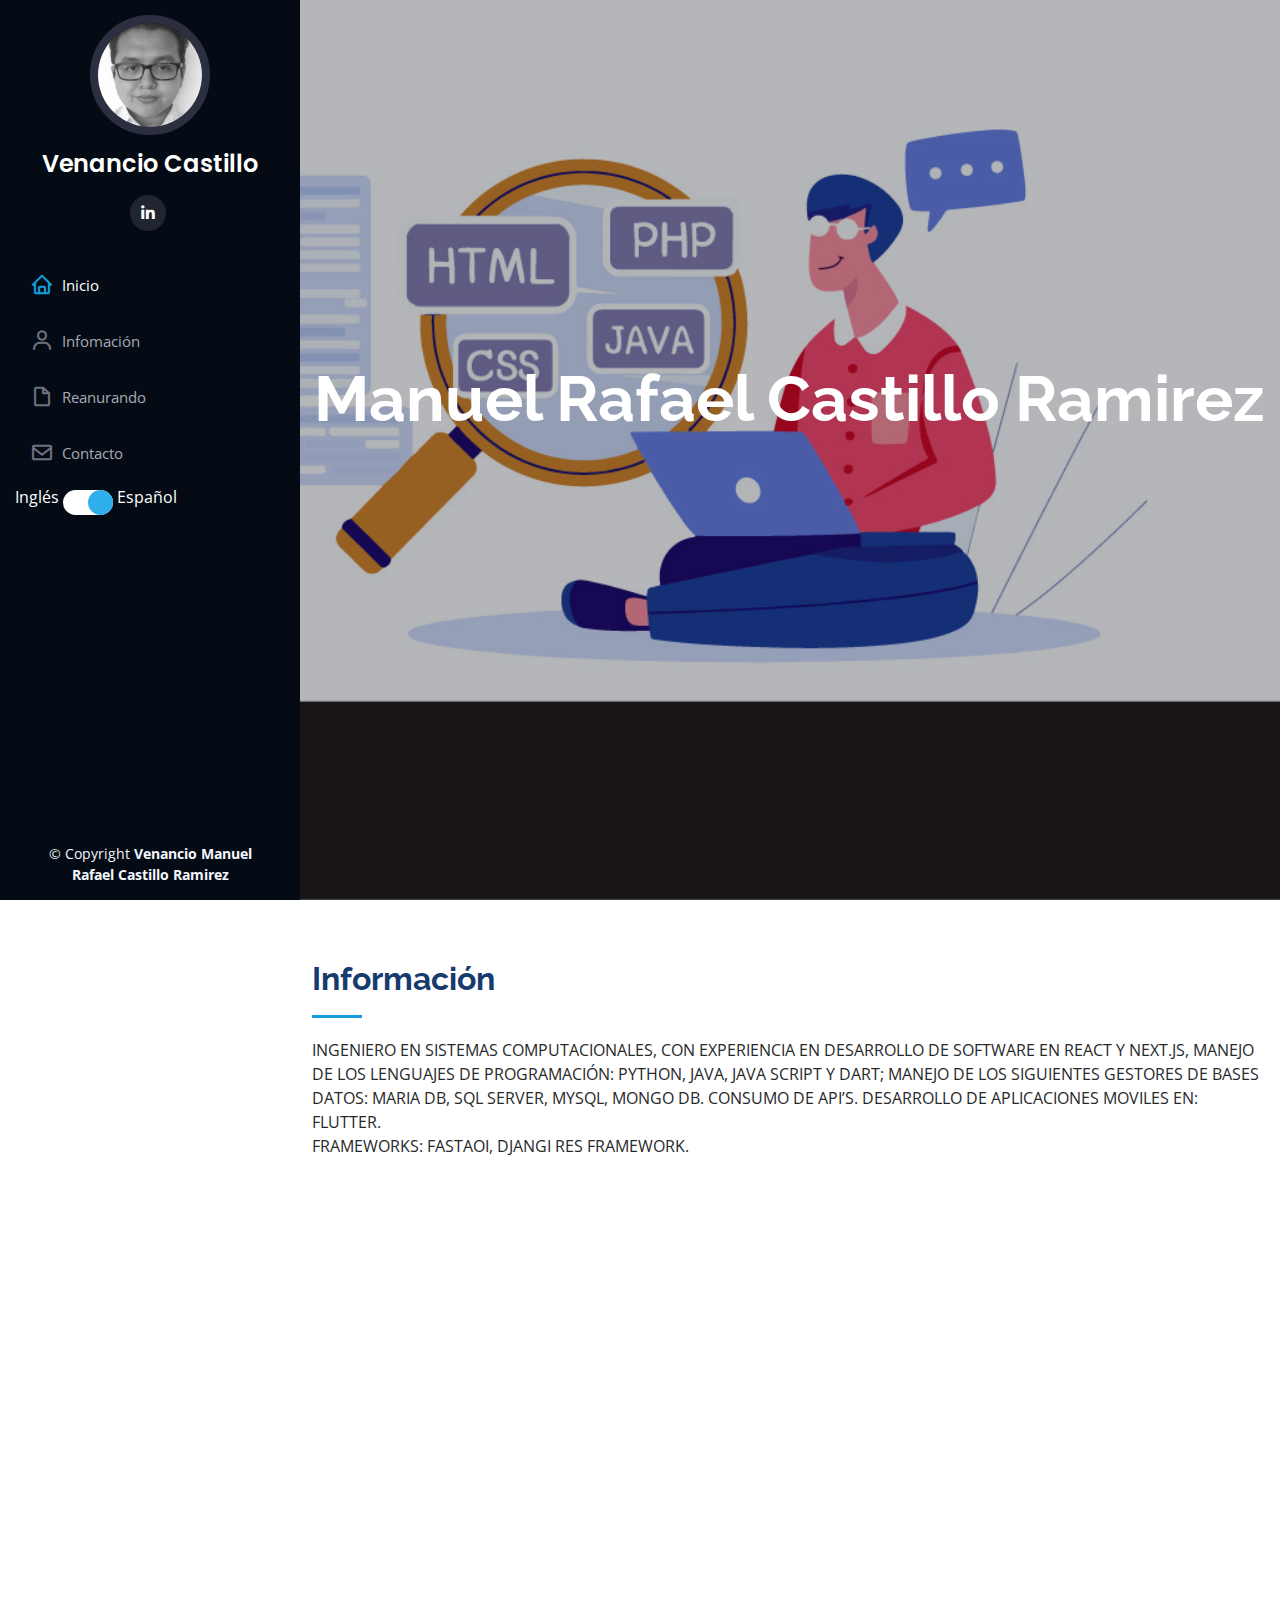
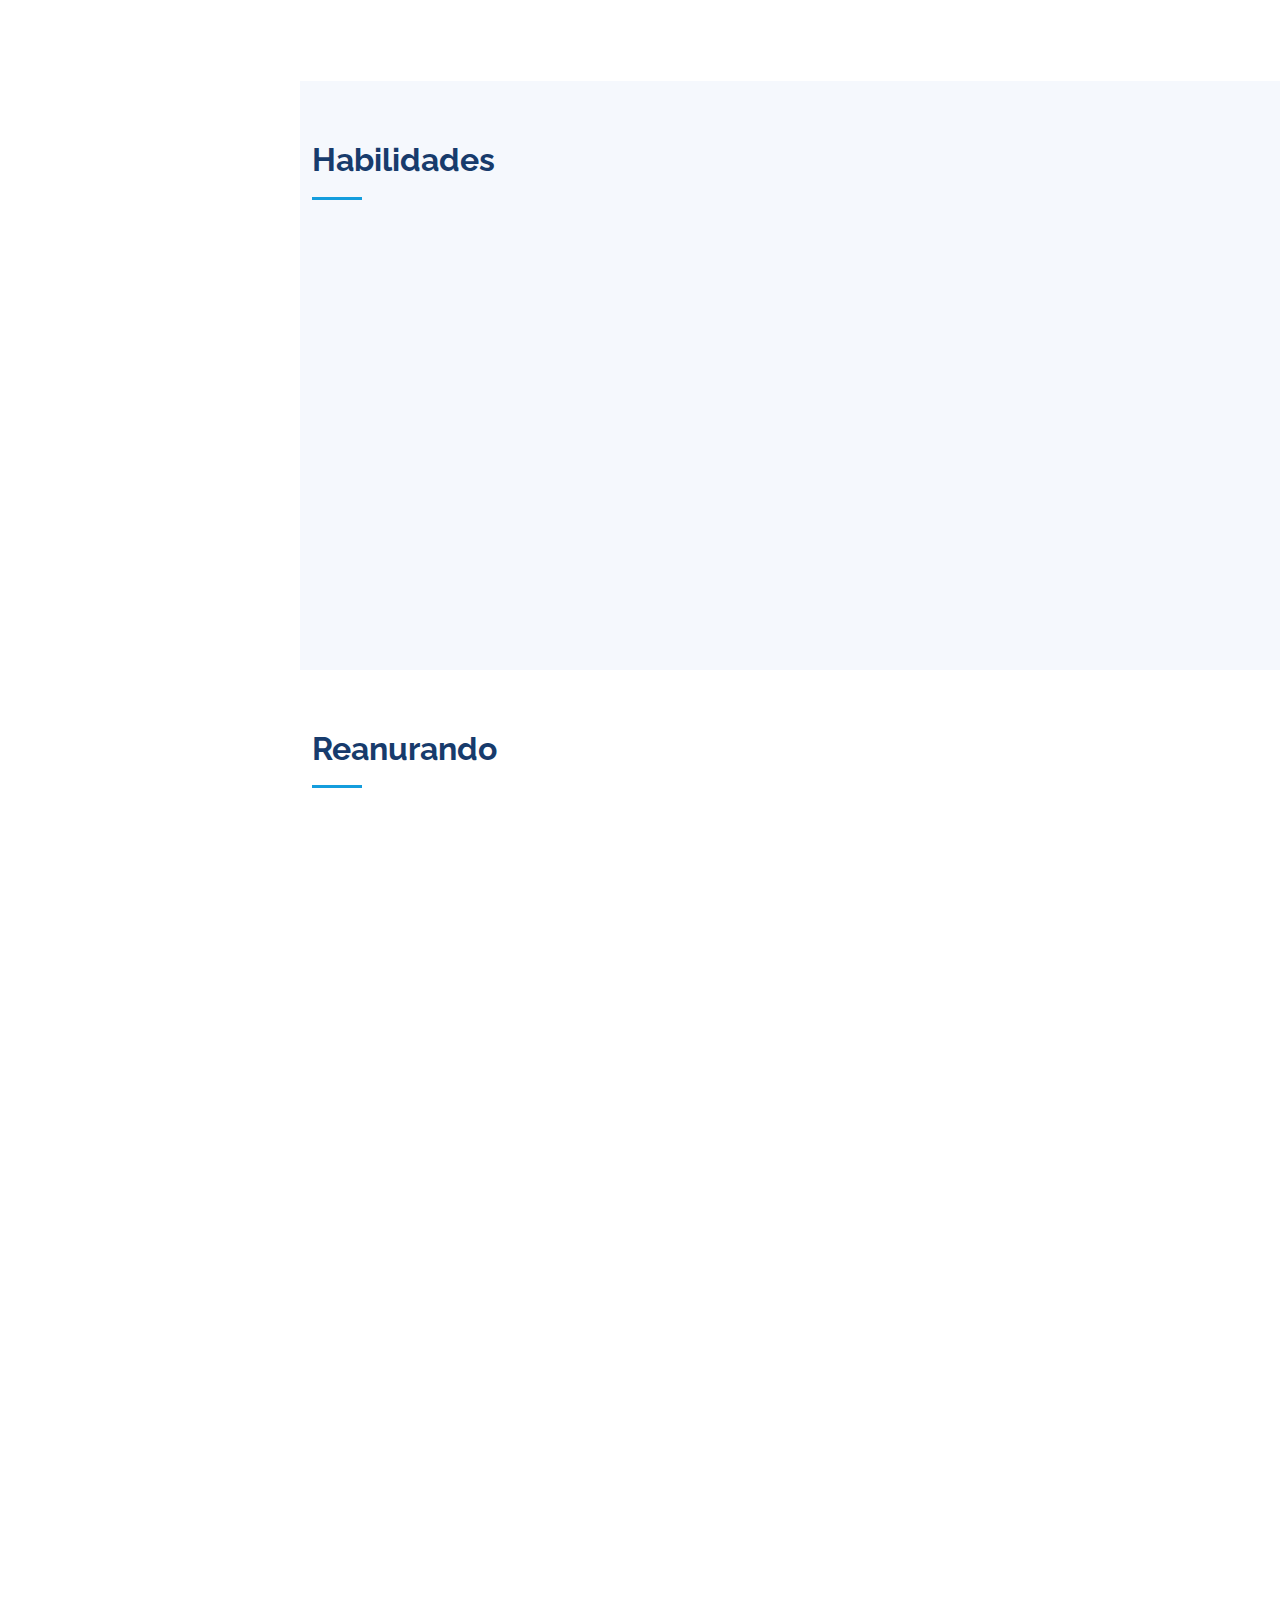
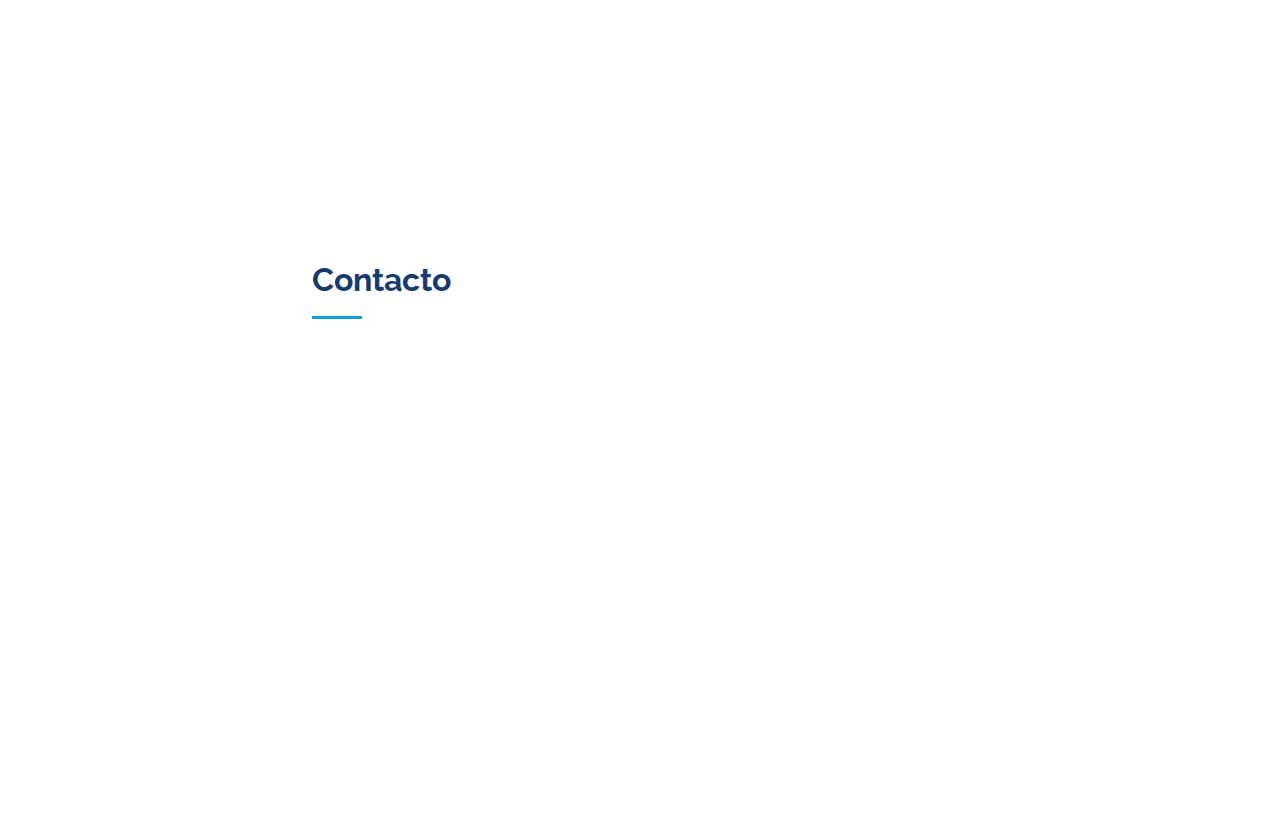
==== es/index.html @ 206185a9 "Update index.html" ====
<!DOCTYPE html>
<html lang="es">

<head>
  <meta charset="utf-8">
  <meta content="width=device-width, initial-scale=1.0" name="viewport">

  <title>Portfolio Venancio Manuel Rafael Castillo Ramirez</title>
  <meta content="" name="description">
  <meta content="" name="keywords">

  <!-- Favicons -->
  <link href="../assets/img/favicon.png" rel="icon">
  <link href="../assets/img/apple-touch-icon.png" rel="apple-touch-icon">

  <!-- Google Fonts -->
  <link href="https://fonts.googleapis.com/css?family=Open+Sans:300,300i,400,400i,600,600i,700,700i|Raleway:300,300i,400,400i,500,500i,600,600i,700,700i|Poppins:300,300i,400,400i,500,500i,600,600i,700,700i" rel="stylesheet">

  <!-- Vendor CSS Files -->
  <link href="../assets/vendor/aos/aos.css" rel="stylesheet">
  <link href="../assets/vendor/bootstrap/css/bootstrap.min.css" rel="stylesheet">
  <link href="../assets/vendor/bootstrap-icons/bootstrap-icons.css" rel="stylesheet">
  <link href="../assets/vendor/boxicons/css/boxicons.min.css" rel="stylesheet">
  <link href="../assets/vendor/glightbox/css/glightbox.min.css" rel="stylesheet">
  <link href="../assets/vendor/swiper/swiper-bundle.min.css" rel="stylesheet">

  <!-- Template Main CSS File -->
  <link href="../assets/css/style.css" rel="stylesheet">
  <link href="../assets/css/estilo.css" rel="stylesheet">
  <!-- =======================================================
  * License: https://bootstrapmade.com/license/
  ======================================================== -->
</head>

<body>

  <!-- ======= Mobile nav toggle button ======= -->
  <i class="bi bi-list mobile-nav-toggle d-xl-none"></i>

  <!-- ======= Header ======= -->
  <header id="header">
    <div class="d-flex flex-column">

      <div class="profile">
        <img src="../assets/img/foto1.jpg" alt="" class="img-fluid rounded-circle">
        <h1 class="text-light"><a href="index.html">Venancio Castillo</a></h1>
        <div class="social-links mt-3 text-center">
          <a href="https://mx.linkedin.com/in/venancio-manuel-rafael-castillo-ramirez-51476821b?trk=profile-badge" class="linkedin"><i class="bx bxl-linkedin"></i></a>
        </div>
      </div>

      <nav id="navbar" class="nav-menu navbar">
        <ul>
          <li><a href="#hero" class="nav-link scrollto active"><i class="bx bx-home"></i> <span>Inicio</span></a></li>
          <li><a href="#about" class="nav-link scrollto"><i class="bx bx-user"></i> <span>Infomación</span></a></li>
          <li><a href="#resume" class="nav-link scrollto"><i class="bx bx-file-blank"></i> <span>Reanurando</span></a></li>
          <li><a href="#contacto" class="nav-link scrollto"><i class="bx bx-envelope"></i> <span>Contacto</span></a></li>
          
            <span class="en">Inglés</span>
            <input type="checkbox" class="check" checked>
            <span class="es">Español</span>
          
        </ul>
      </nav><!-- .nav-menu -->
      
    </div>
  </header><!-- End Header -->

  <!-- ======= Hero Section ======= -->
  <section id="hero" class="d-flex flex-column justify-content-center align-items-center">
    <div class="hero-container" data-aos="fade-in">
      <h1>Venancio Manuel Rafael Castillo Ramirez</h1>
      <p>Soy un <span class="typed" data-typed-items="Diseñador web, Desarrollador, Programador"></span></p>
    </div>
  </section><!-- End Hero -->

  <main id="main">

    <!-- ======= About Section ======= -->
    <section id="about" class="about">
      <div class="container">

        <div class="section-title">
          <h2>Información</h2>
          <p>INGENIERO EN SISTEMAS COMPUTACIONALES, CON
EXPERIENCIA EN DESARROLLO DE SOFTWARE EN REACT Y
NEXT.JS, MANEJO DE LOS LENGUAJES DE PROGRAMACIÓN:

PYTHON, JAVA, JAVA SCRIPT Y DART; MANEJO DE LOS SIGUIENTES GESTORES DE BASES DATOS: MARIA DB, SQL SERVER, MYSQL, MONGO DB. CONSUMO DE API’S. 
            DESARROLLO DE APLICACIONES MOVILES EN: FLUTTER.</p> <p style={font-weight: 'bold'}>FRAMEWORKS: FASTAOI, DJANGI RES FRAMEWORK.</p>
        </div>

        <div class="row">
          <div class="col-lg-4" data-aos="fade-right">
           <img src="../assets/img/foto.jpg" class="img-fluid" alt="">
          </div>
          <div class="col-lg-8 pt-4 pt-lg-0 content" data-aos="fade-left">
            <h3>Programador y Diseñador web.</h3>
            <div class="row">
              <div class="col-lg-6">
                <ul>
                  <li><i class="bi bi-chevron-right"></i> <strong>Nombre:</strong> <span>Venancio Manuel Rafael Castillo Ramirez</span></li>
                  <li><i class="bi bi-chevron-right"></i> <strong>Teléfono:</strong> <span>+52 9811116488</span></li>
                </ul>
              </div>
              <div class="col-lg-6">
                <ul>
                  <li><i class="bi bi-chevron-right"></i> <strong>Ciudad:</strong> <span>Campeche, Campehce, México</span></li>
                  <li><i class="bi bi-chevron-right"></i> <strong>Correo electrónico:</strong> <span>al047147@uacam.mx</span></li>
                </ul>
              </div>
            </div>
          </div>
        </div>

      </div>
    </section><!-- End About Section -->

    <!-- ======= Skills Section ======= -->
    <section id="skills" class="skills section-bg">
      <div class="container">

        <div class="section-title">
          <h2>Habilidades</h2>
          
        </div>

        <div class="row skills-content">

          <div class="col-lg-6" data-aos="fade-up">

            <div class="progress">
              <span class="skill">HTML <i class="val">100%</i></span>
              <div class="progress-bar-wrap">
                <div class="progress-bar" role="progressbar" aria-valuenow="100" aria-valuemin="0" aria-valuemax="100"></div>
              </div>
            </div>

            <div class="progress">
              <span class="skill">CSS3 <i class="val">90%</i></span>
              <div class="progress-bar-wrap">
                <div class="progress-bar" role="progressbar" aria-valuenow="90" aria-valuemin="0" aria-valuemax="100"></div>
              </div>
            </div>

            <div class="progress">
              <span class="skill">JavaScript <i class="val">85%</i></span>
              <div class="progress-bar-wrap">
                <div class="progress-bar" role="progressbar" aria-valuenow="85" aria-valuemin="0" aria-valuemax="100"></div>
              </div>
            </div>

            <div class="progress">
              <span class="skill">Java <i class="val">85%</i></span>
              <div class="progress-bar-wrap">
                <div class="progress-bar" role="progressbar" aria-valuenow="85" aria-valuemin="0" aria-valuemax="100"></div>
              </div>
            </div>

            <div class="progress">
              <span class="skill">Microsoft Azure <i class="val">45%</i></span>
              <div class="progress-bar-wrap">
                <div class="progress-bar" role="progressbar" aria-valuenow="45" aria-valuemin="0" aria-valuemax="100"></div>
              </div>
            </div>

            <div class="progress">
              <span class="skill">Microsoft Office Specialist: Excel <i class="val">85%</i></span>
              <div class="progress-bar-wrap">
                <div class="progress-bar" role="progressbar" aria-valuenow="75" aria-valuemin="0" aria-valuemax="100"></div>
              </div>
            </div>

          </div>

          <div class="col-lg-6" data-aos="fade-up" data-aos-delay="100">
            
            <div class="progress">
              <span class="skill">Microsoft Office Specialist: Word <i class="val">75%</i></span>
              <div class="progress-bar-wrap">
                <div class="progress-bar" role="progressbar" aria-valuenow="75" aria-valuemin="0" aria-valuemax="100"></div>
              </div>
            </div>

            <div class="progress">
              <span class="skill">PHP <i class="val">85%</i></span>
              <div class="progress-bar-wrap">
                <div class="progress-bar" role="progressbar" aria-valuenow="85" aria-valuemin="0" aria-valuemax="100"></div>
              </div>
            </div>

            <div class="progress">
              <span class="skill">SQL <i class="val">90%</i></span>
              <div class="progress-bar-wrap">
                <div class="progress-bar" role="progressbar" aria-valuenow="90" aria-valuemin="0" aria-valuemax="100"></div>
              </div>
            </div>

            <div class="progress">
              <span class="skill">SQL Server Management Studio (SSMS) <i class="val">75%</i></span>
              <div class="progress-bar-wrap">
                <div class="progress-bar" role="progressbar" aria-valuenow="75" aria-valuemin="0" aria-valuemax="100"></div>
              </div>
            </div>
            
            <div class="progress">
              <span class="skill">MySQl <i class="val">80%</i></span>
              <div class="progress-bar-wrap">
                <div class="progress-bar" role="progressbar" aria-valuenow="80" aria-valuemin="0" aria-valuemax="100"></div>
              </div>
            </div>

            <div class="progress">
              <span class="skill">C++ <i class="val">70%</i></span>
              <div class="progress-bar-wrap">
                <div class="progress-bar" role="progressbar" aria-valuenow="70" aria-valuemin="0" aria-valuemax="100"></div>
              </div>
            </div>
          </div>

        </div>

      </div>
    </section><!-- End Skills Section -->

    <!-- ======= Resume Section ======= -->
    <section id="resume" class="resume">
      <div class="container">

        <div class="section-title">
          <h2>Reanurando</h2>
        </div>

        <div class="row">
          <div class="col-lg-6" data-aos="fade-up">
            <h3 class="resume-title">Resumiendo</h3>
            <div class="resume-item pb-0">
              <h4>Venancio Manuel Rafael Castillo Ramirez</h4>
              <p><em>Soy Ingeniero en Sistemas Computacionales en el cual cuento con 2 años de experiencia académica programando en los lenguajes: Java, JavaScript, PHP, C++, C#; un año en diseño web: HTML, CSS3, Bootstrab y desarrollando en los sistemas gestores de base de datos: SQL Server and MySQL.</em></p>
              <ul>
                <li>Campeche, Campeche, Mexico</li>
                <li>(+52) 9811116488</li>
                <li>al047147@uacam.mx</li>
              </ul>
            </div>

            <h3 class="resume-title">Educación</h3>
            <div class="resume-item">
              <h4>Licenciado como Ingeniero en Sistemas Computacionales</h4>
              <h5>2016 - 2021</h5>
              <p><em>Universidad Autónoma de Campeche, Cam. Campeche, Mexico</em></p>
              <p>La Universidad Autónoma de Campeche es una universidad pública mexicana con sede en la ciudad de Campeche, Campeche, que cuenta con varios campus en todo el estado. Fue fundada en 1965 como Universidad del Sudeste.</p>
            </div>
            <div class="resume-item">
              <h4>Escuela Preparatoria</h4>
              <h5>2012 - 2016</h5>
              <p><em>Escuela Preparatoria Dr. Nazario Victor Montejo Godoy</em></p>
              <p>Una de las preparatorias más importantes del estado de Campeche debido a que se encuentra viculada estrechamente con la Universidad Autónoma de Campeche.</p>
            </div>
          </div>
          
        </div>

      </div>
    </section><!-- End Resume Section -->

    <!-- ======= Contact Section ======= -->
    <section id="contacto" class="contact">
      <div class="container">

        <div class="section-title">
          <h2>Contacto</h2>
        </div>

        <div class="row" data-aos="fade-in">

          <div class="col-lg-5 d-flex align-items-stretch">
            <div class="info">
              <div class="address">
                <i class="bi bi-geo-alt"></i>
                <h4>Ubicación:</h4>
                <p>País: México, Estado: Campeche, Campeche</p>
              </div>

              <div class="email">
                <i class="bi bi-envelope"></i>
                <h4>Correo electrónico:</h4>
                <p>al047147@uacam.mx</p>
              </div>

              <div class="phone">
                <i class="bi bi-phone"></i>
                <h4>Llamadas o WhatsApp:</h4>
                <p>+52 9811116488</p>
              </div>
            </div>

          </div>
        </div>

      </div>
    </section><!-- End Contact Section -->

  </main><!-- End #main -->

  <!-- ======= Footer ======= -->
  <footer id="footer">
    <div class="container">
      <div class="copyright">
        &copy; Copyright <strong><span>Venancio Manuel Rafael Castillo Ramirez</span></strong>
      </div>
    </div>
  </footer><!-- End  Footer -->

  <a href="#" class="back-to-top d-flex align-items-center justify-content-center"><i class="bi bi-arrow-up-short"></i></a>

  <!-- Vendor JS Files -->
  <script src="../assets/vendor/purecounter/purecounter_vanilla.js"></script>
  <script src="../assets/vendor/aos/aos.js"></script>
  <script src="../assets/vendor/bootstrap/js/bootstrap.bundle.min.js"></script>
  <script src="../assets/vendor/glightbox/js/glightbox.min.js"></script>
  <script src="../assets/vendor/isotope-layout/isotope.pkgd.min.js"></script>
  <script src="../assets/vendor/swiper/swiper-bundle.min.js"></script>
  <script src="../assets/vendor/typed.js/typed.min.js"></script>
  <script src="../assets/vendor/waypoints/noframework.waypoints.js"></script>
  <script src="../assets/vendor/php-email-form/validate.js"></script>

  <!-- Template Main JS File -->
  <script src="../assets/js/main.js"></script>
  <script src="../assets/js/app.js"></script>
</body>

</html>
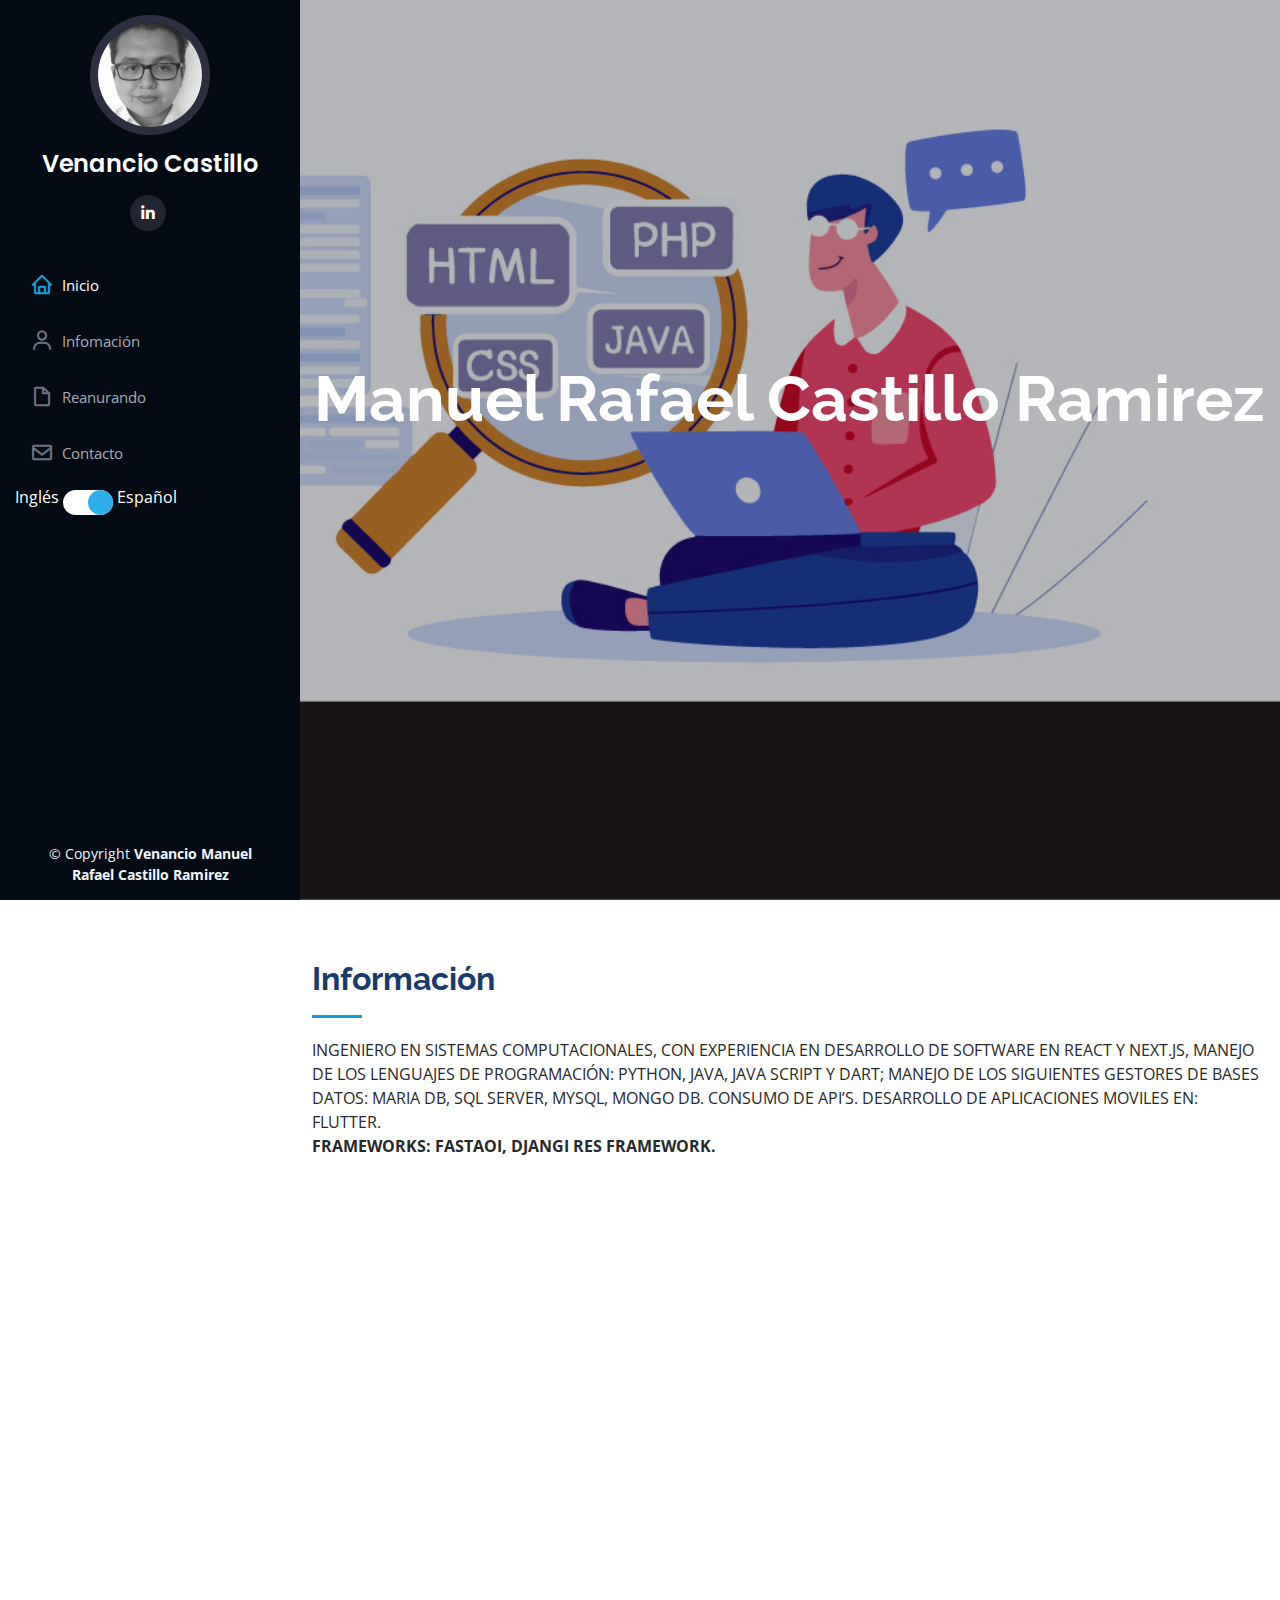
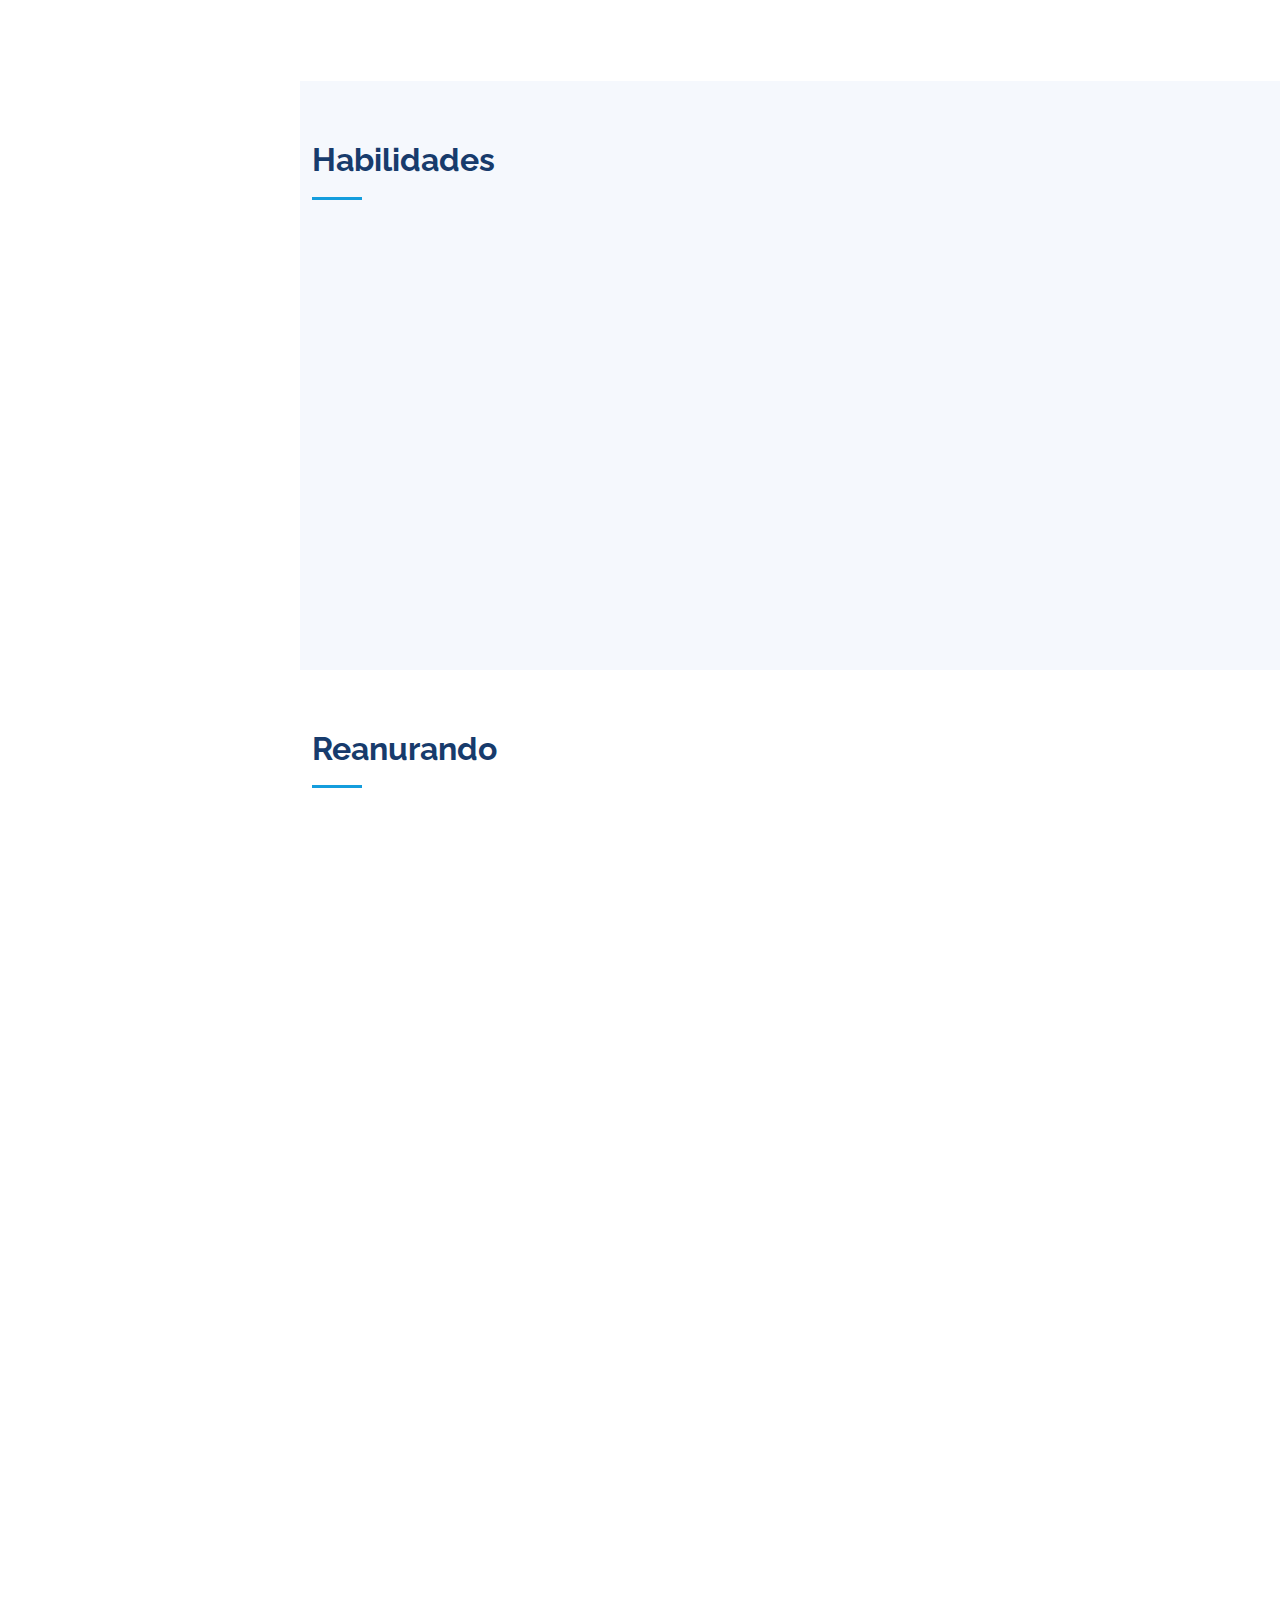
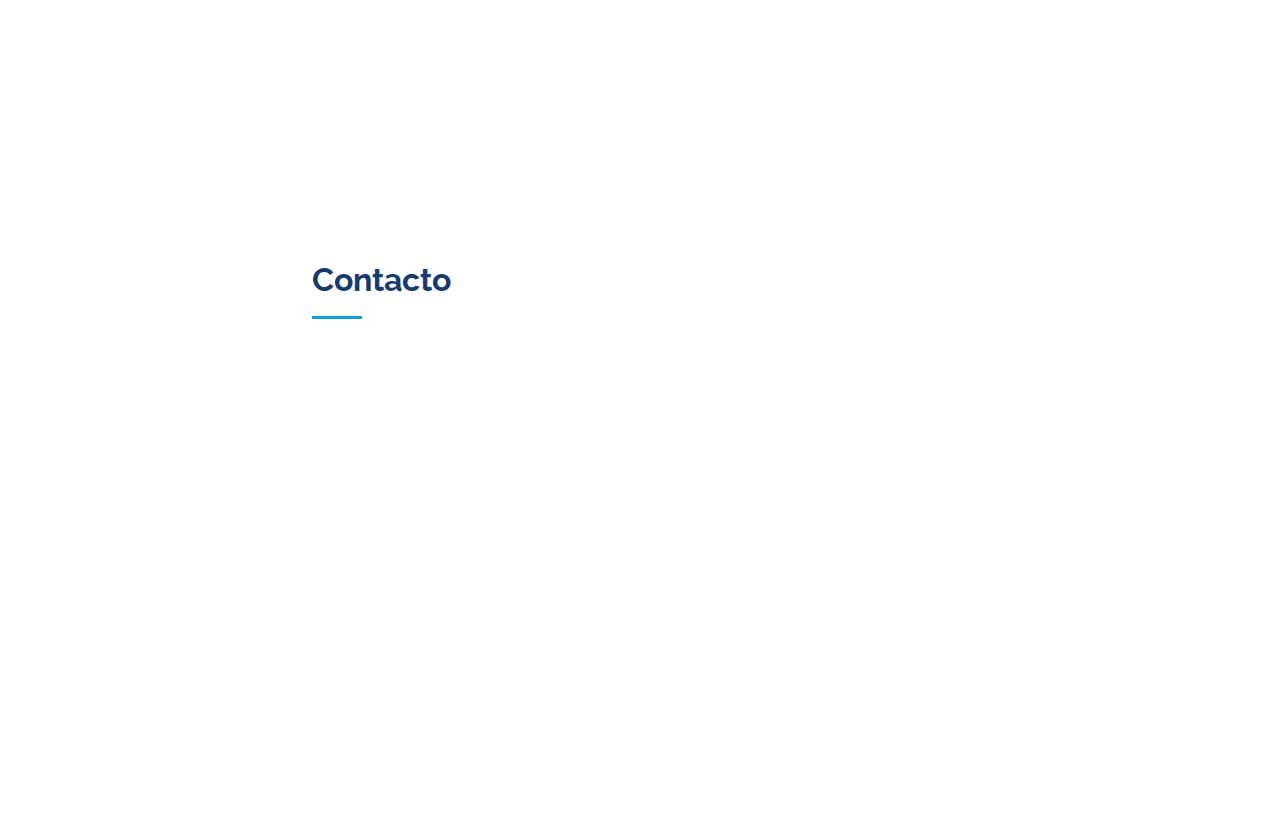
==== commit fefe4bb9: "Update index.html" ====
--- a/es/index.html
+++ b/es/index.html
@@ -87,7 +87,7 @@
 NEXT.JS, MANEJO DE LOS LENGUAJES DE PROGRAMACIÓN:
 
 PYTHON, JAVA, JAVA SCRIPT Y DART; MANEJO DE LOS SIGUIENTES GESTORES DE BASES DATOS: MARIA DB, SQL SERVER, MYSQL, MONGO DB. CONSUMO DE API’S. 
-            DESARROLLO DE APLICACIONES MOVILES EN: FLUTTER.</p> <p style={font-weight: 'bold'}>FRAMEWORKS: FASTAOI, DJANGI RES FRAMEWORK.</p>
+            DESARROLLO DE APLICACIONES MOVILES EN: FLUTTER.</p> <p style="font-weight: bold;">FRAMEWORKS: FASTAOI, DJANGI RES FRAMEWORK.</p>
         </div>
 
         <div class="row">
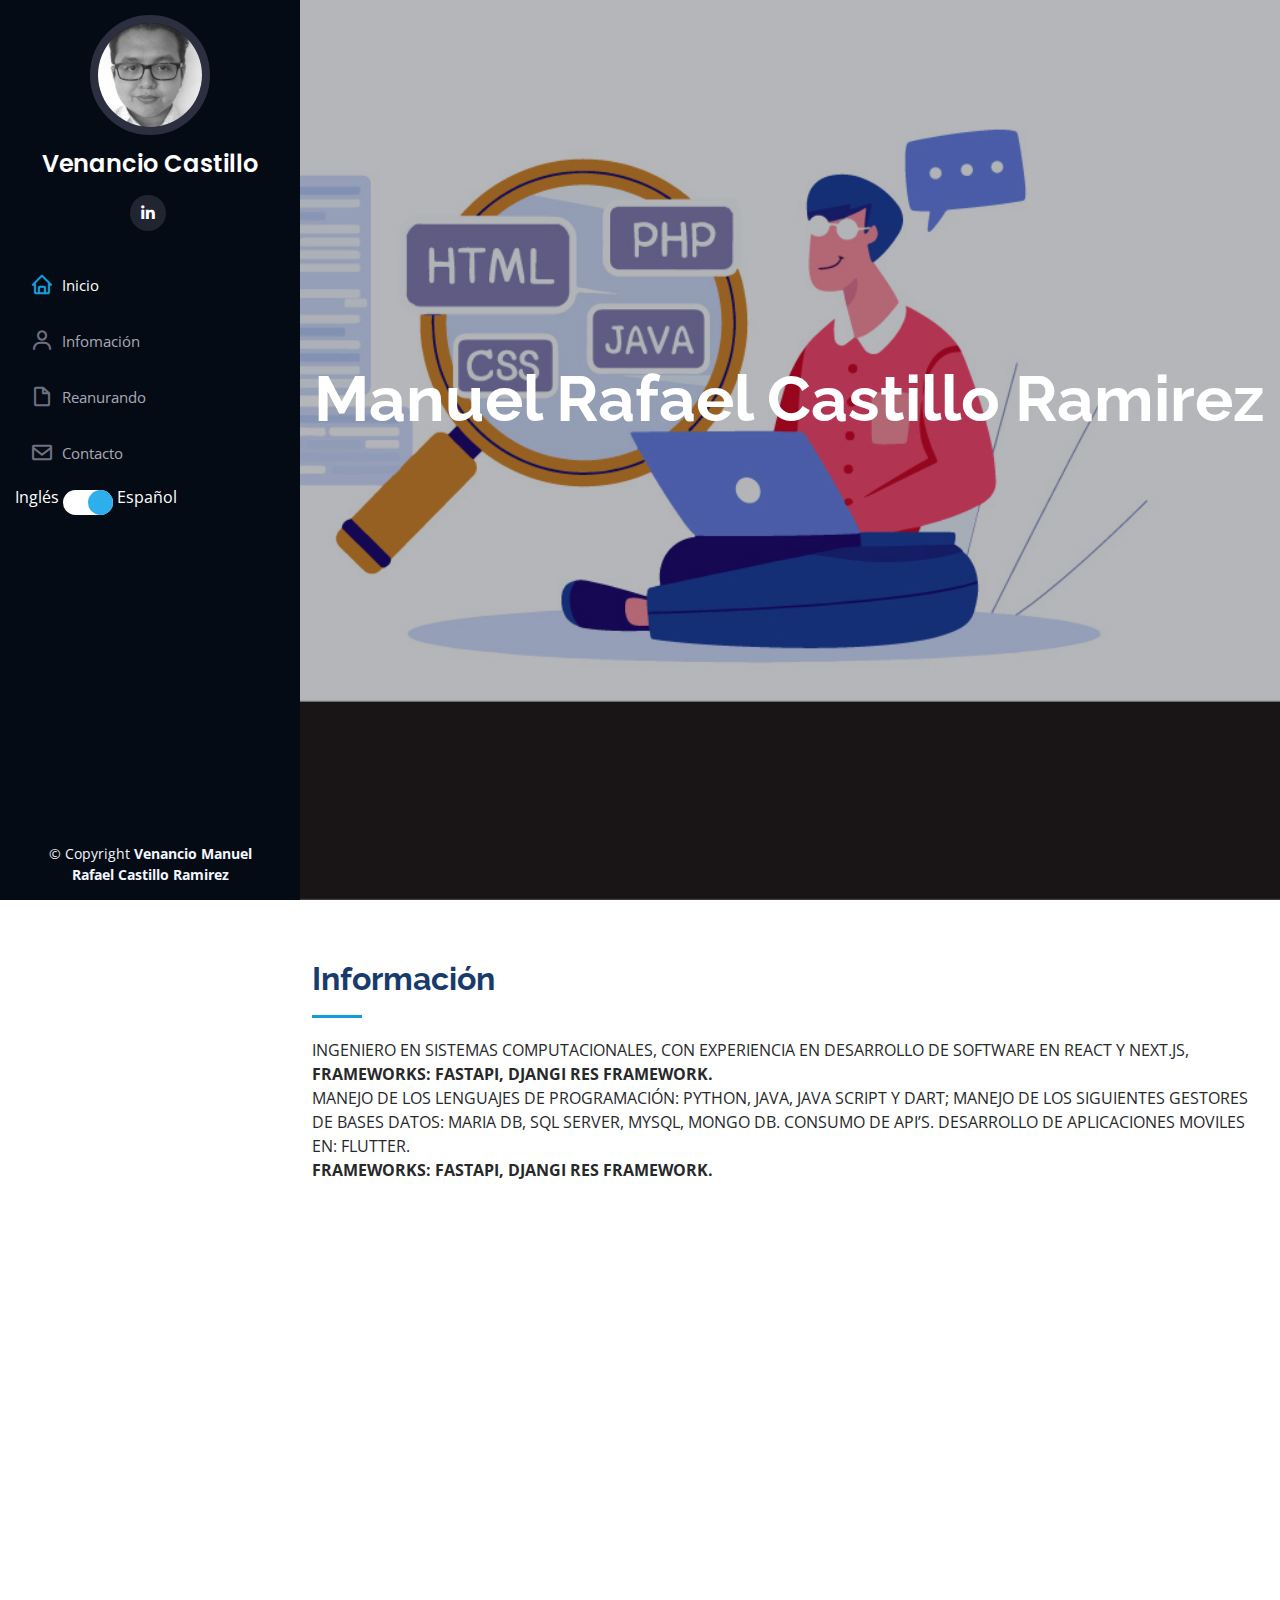
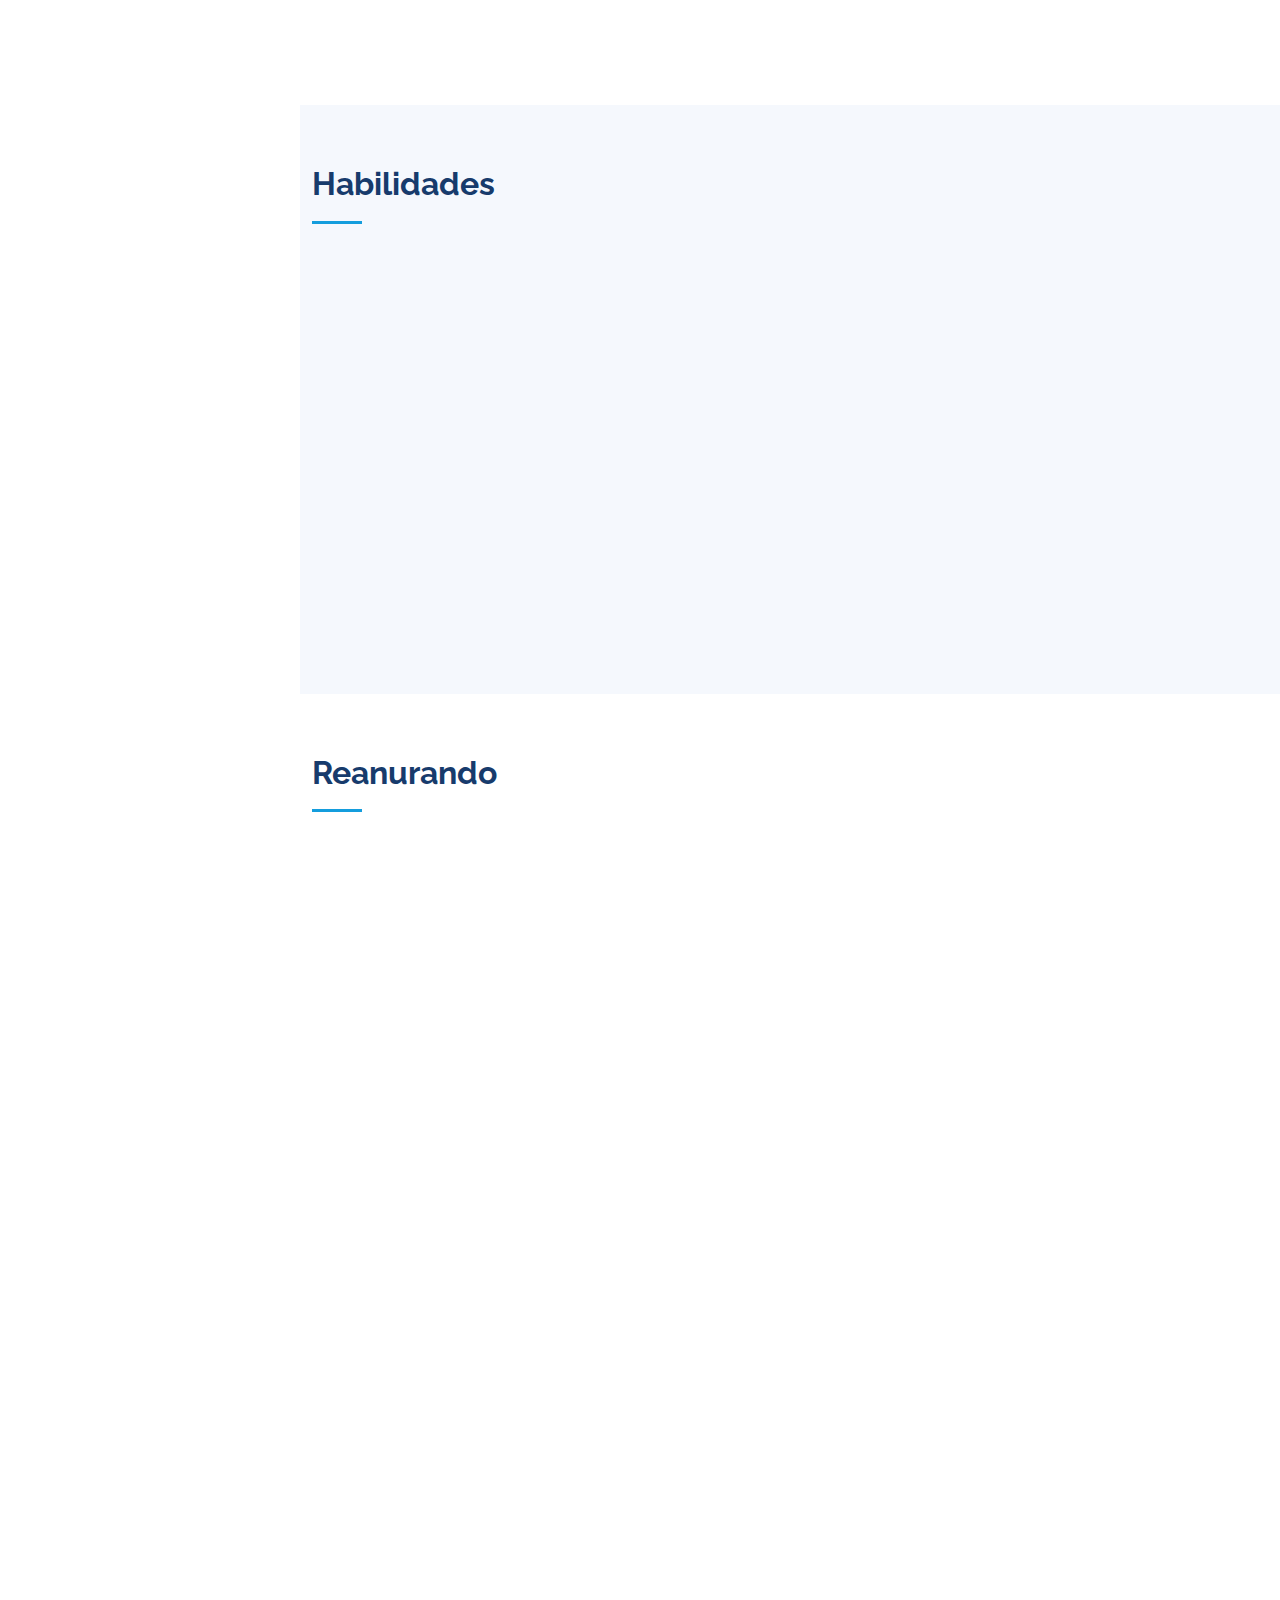
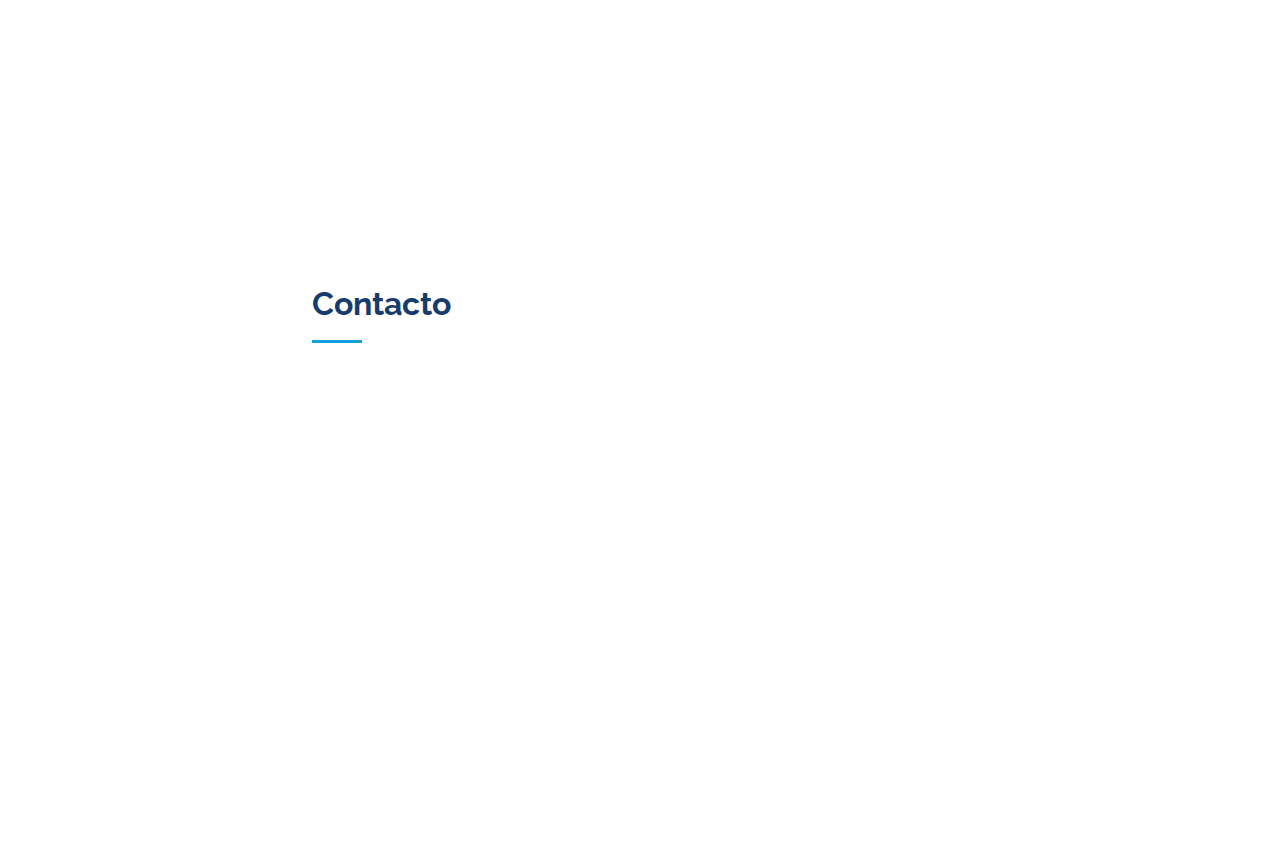
==== commit b0402b9b: "Update index.html" ====
--- a/es/index.html
+++ b/es/index.html
@@ -84,10 +84,10 @@
           <h2>Información</h2>
           <p>INGENIERO EN SISTEMAS COMPUTACIONALES, CON
 EXPERIENCIA EN DESARROLLO DE SOFTWARE EN REACT Y
-NEXT.JS, MANEJO DE LOS LENGUAJES DE PROGRAMACIÓN:
+NEXT.JS, <p style="font-weight: bold;">FRAMEWORKS: FASTAPI, DJANGI RES FRAMEWORK.</p> MANEJO DE LOS LENGUAJES DE PROGRAMACIÓN:
 
 PYTHON, JAVA, JAVA SCRIPT Y DART; MANEJO DE LOS SIGUIENTES GESTORES DE BASES DATOS: MARIA DB, SQL SERVER, MYSQL, MONGO DB. CONSUMO DE API’S. 
-            DESARROLLO DE APLICACIONES MOVILES EN: FLUTTER.</p> <p style="font-weight: bold;">FRAMEWORKS: FASTAOI, DJANGI RES FRAMEWORK.</p>
+            DESARROLLO DE APLICACIONES MOVILES EN: FLUTTER.</p> <p style="font-weight: bold;">FRAMEWORKS: FASTAPI, DJANGI RES FRAMEWORK.</p>
         </div>
 
         <div class="row">
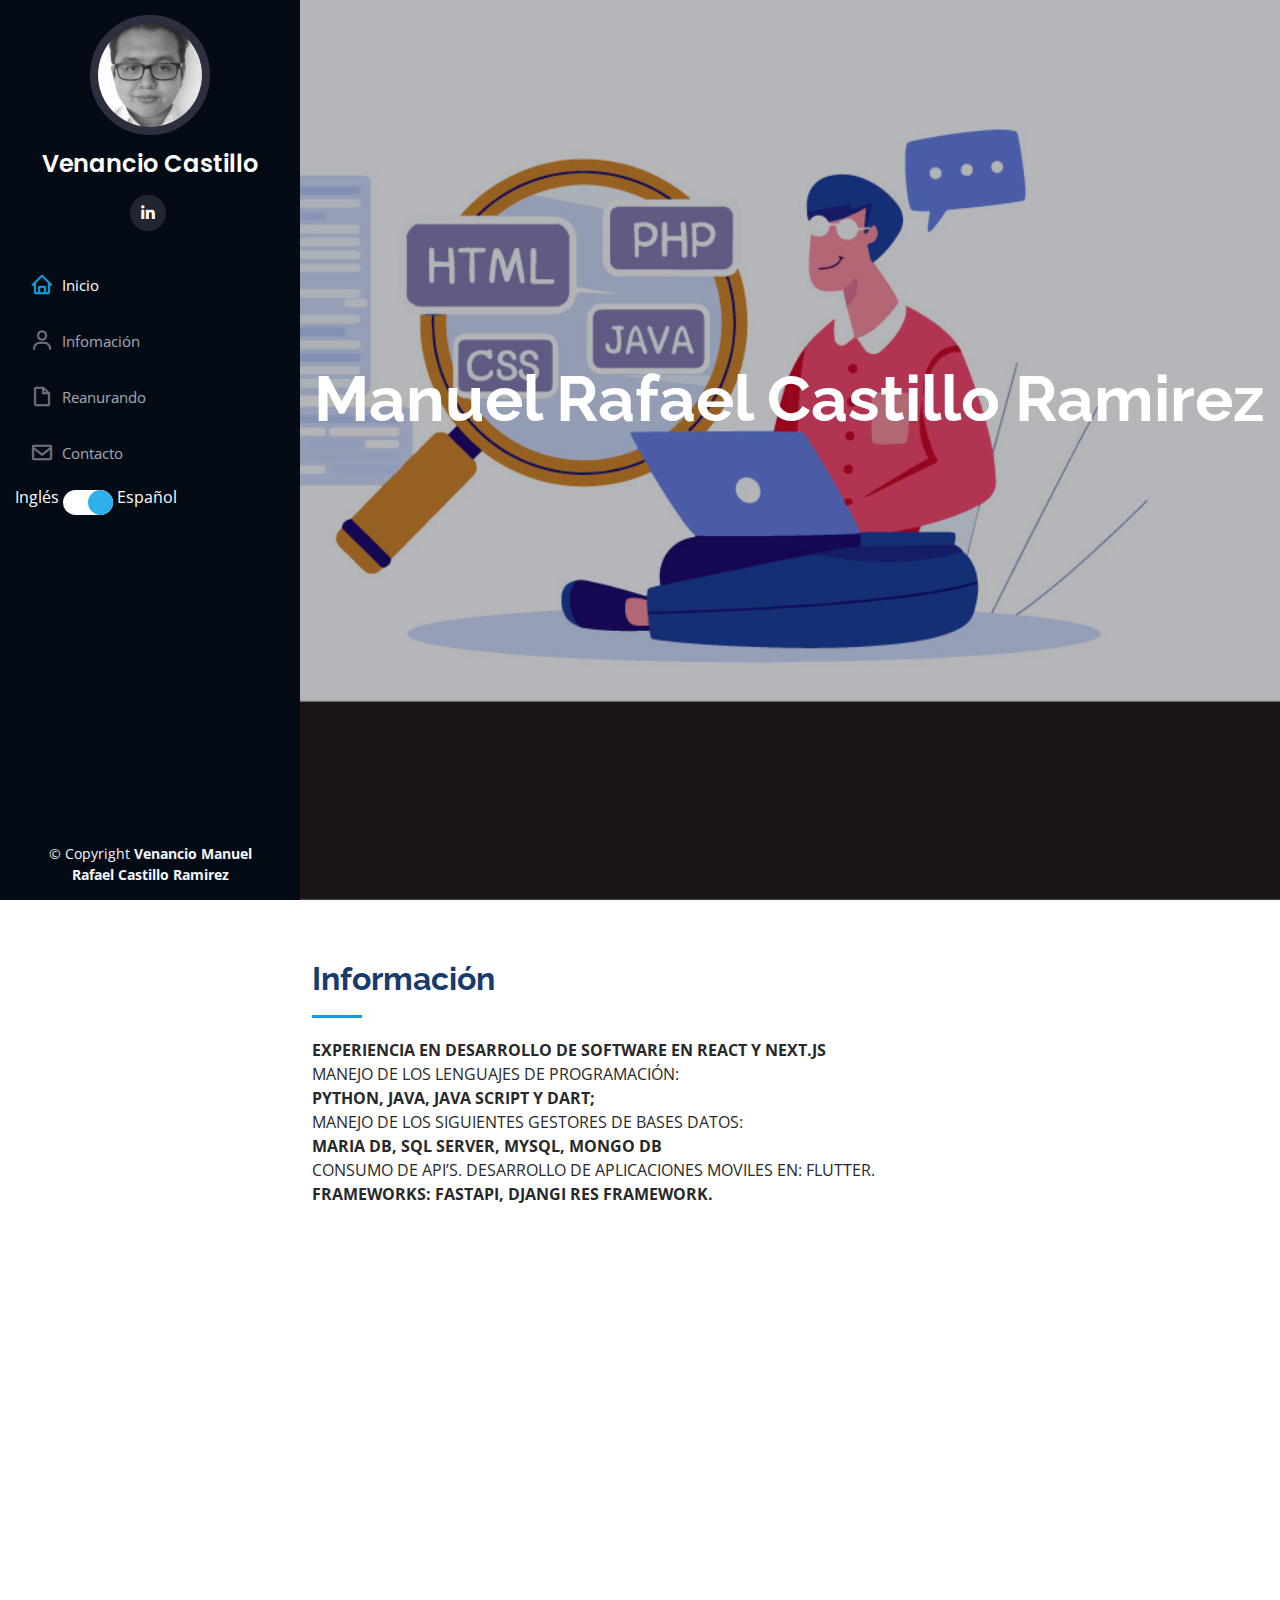
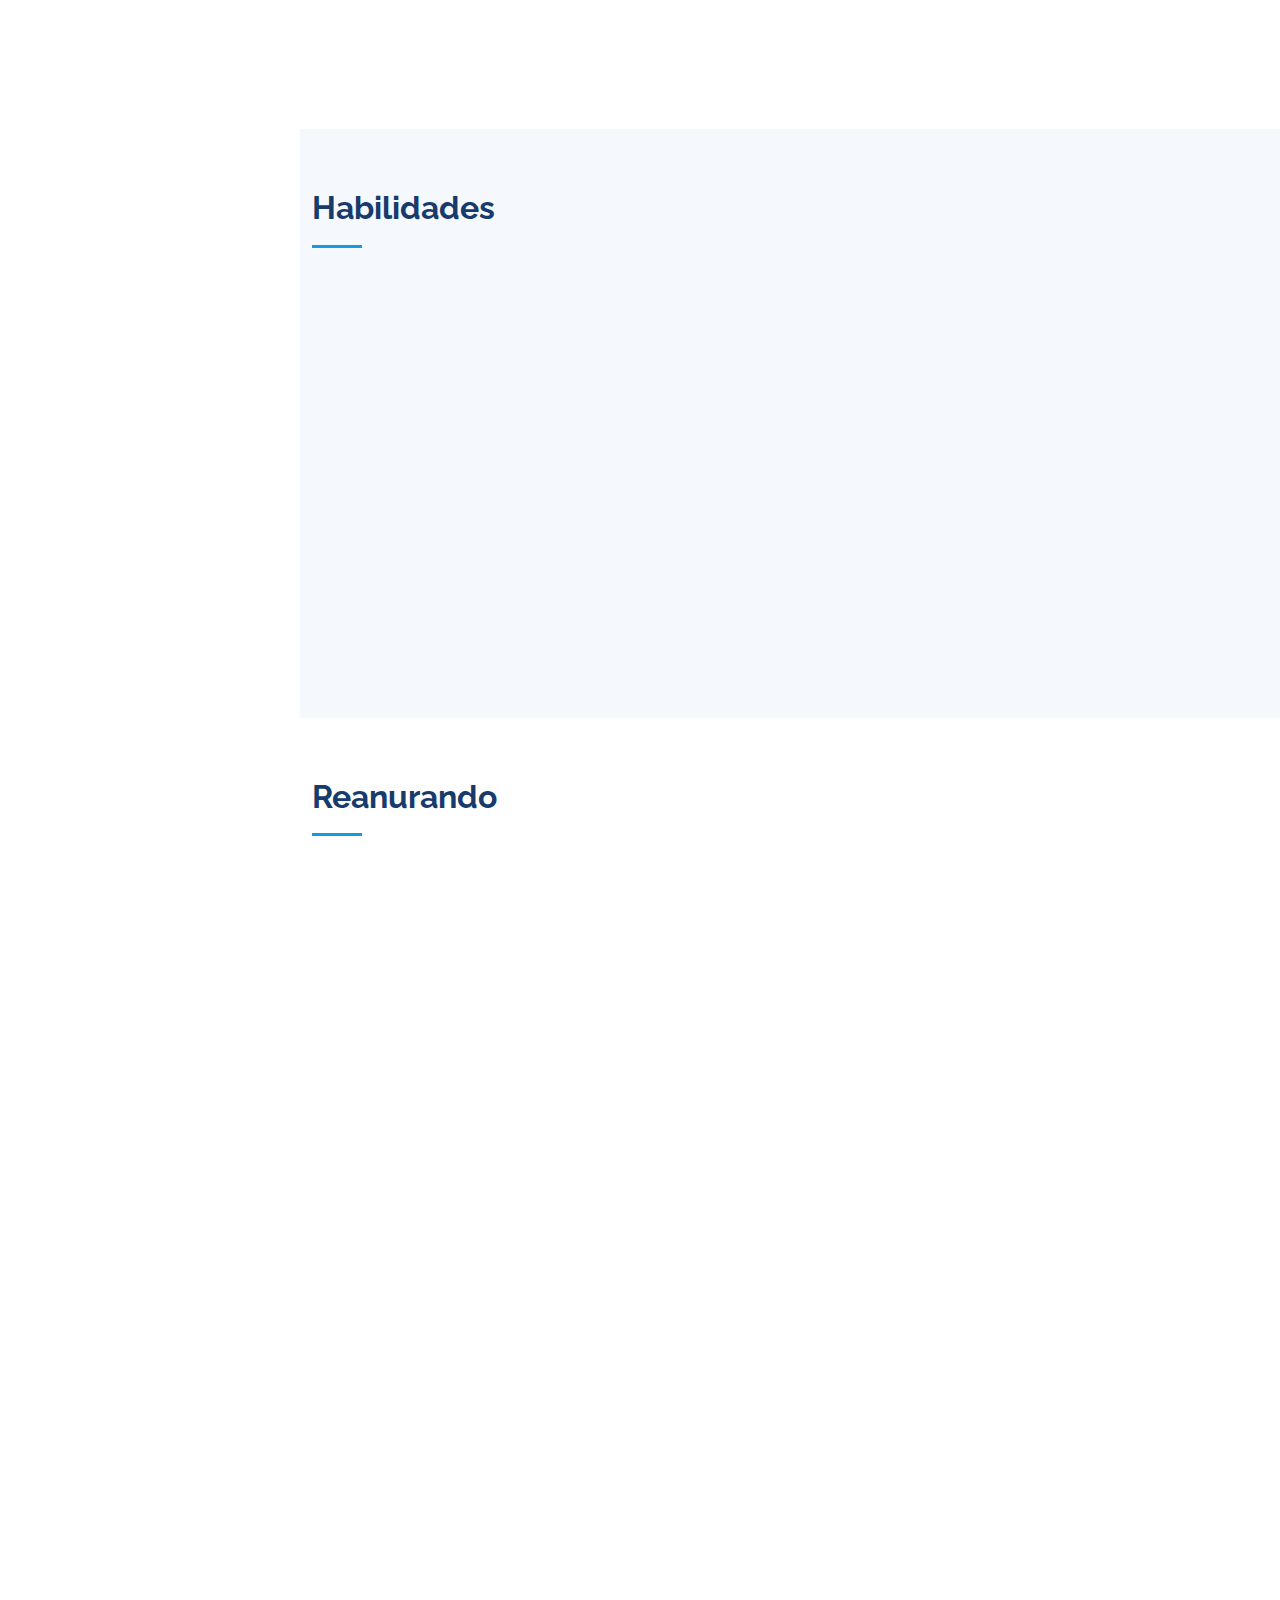
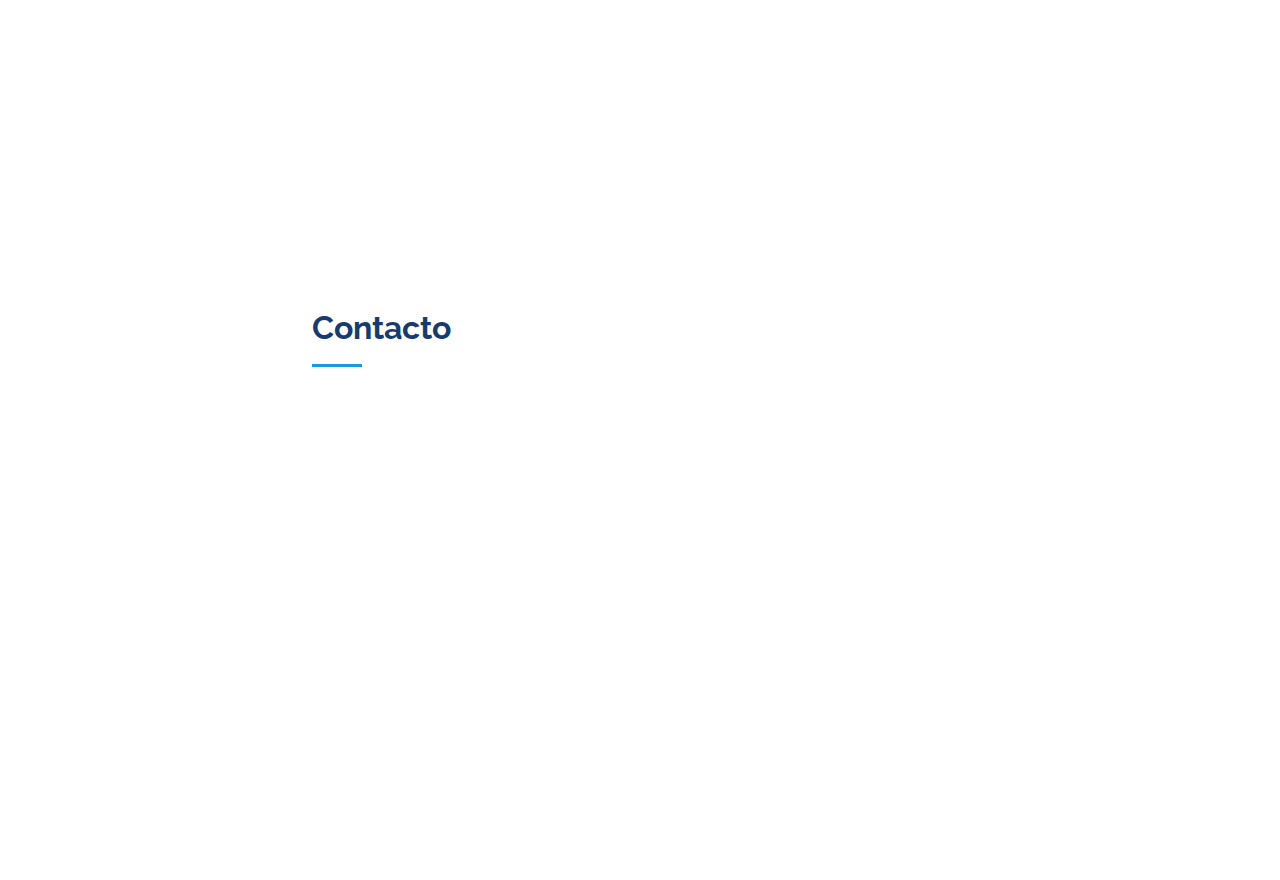
==== commit 071623e6: "Update index.html" ====
--- a/es/index.html
+++ b/es/index.html
@@ -82,11 +82,12 @@
 
         <div class="section-title">
           <h2>Información</h2>
-          <p>INGENIERO EN SISTEMAS COMPUTACIONALES, CON
+          <p style="font-weight: bold;">
 EXPERIENCIA EN DESARROLLO DE SOFTWARE EN REACT Y
-NEXT.JS, <p style="font-weight: bold;">FRAMEWORKS: FASTAPI, DJANGI RES FRAMEWORK.</p> MANEJO DE LOS LENGUAJES DE PROGRAMACIÓN:
-
-PYTHON, JAVA, JAVA SCRIPT Y DART; MANEJO DE LOS SIGUIENTES GESTORES DE BASES DATOS: MARIA DB, SQL SERVER, MYSQL, MONGO DB. CONSUMO DE API’S. 
+NEXT.JS</p>
+          <p>MANEJO DE LOS LENGUAJES DE PROGRAMACIÓN:</p>
+
+<p style="font-weight: bold;">PYTHON, JAVA, JAVA SCRIPT Y DART;</p> <p>MANEJO DE LOS SIGUIENTES GESTORES DE BASES DATOS:</p> <p style="font-weight: bold;">MARIA DB, SQL SERVER, MYSQL, MONGO DB</p> <p>CONSUMO DE API’S. 
             DESARROLLO DE APLICACIONES MOVILES EN: FLUTTER.</p> <p style="font-weight: bold;">FRAMEWORKS: FASTAPI, DJANGI RES FRAMEWORK.</p>
         </div>
 
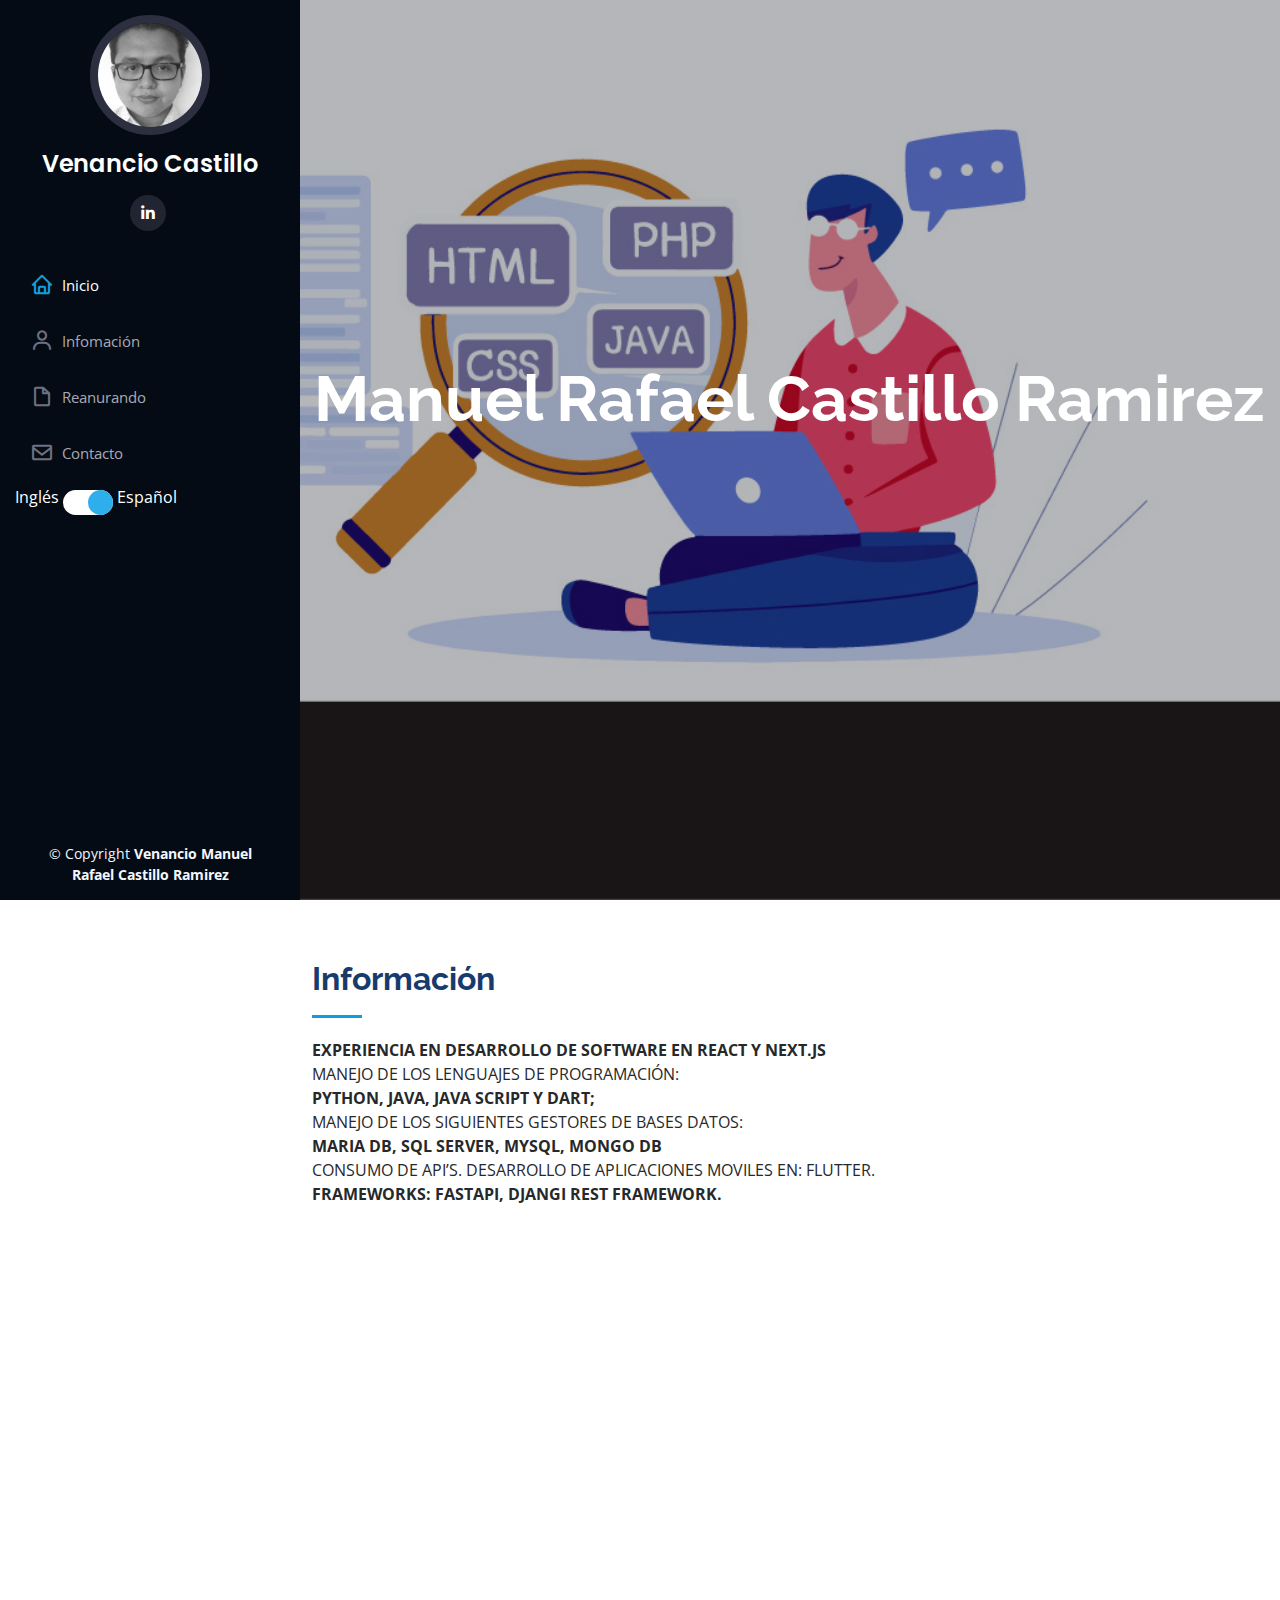
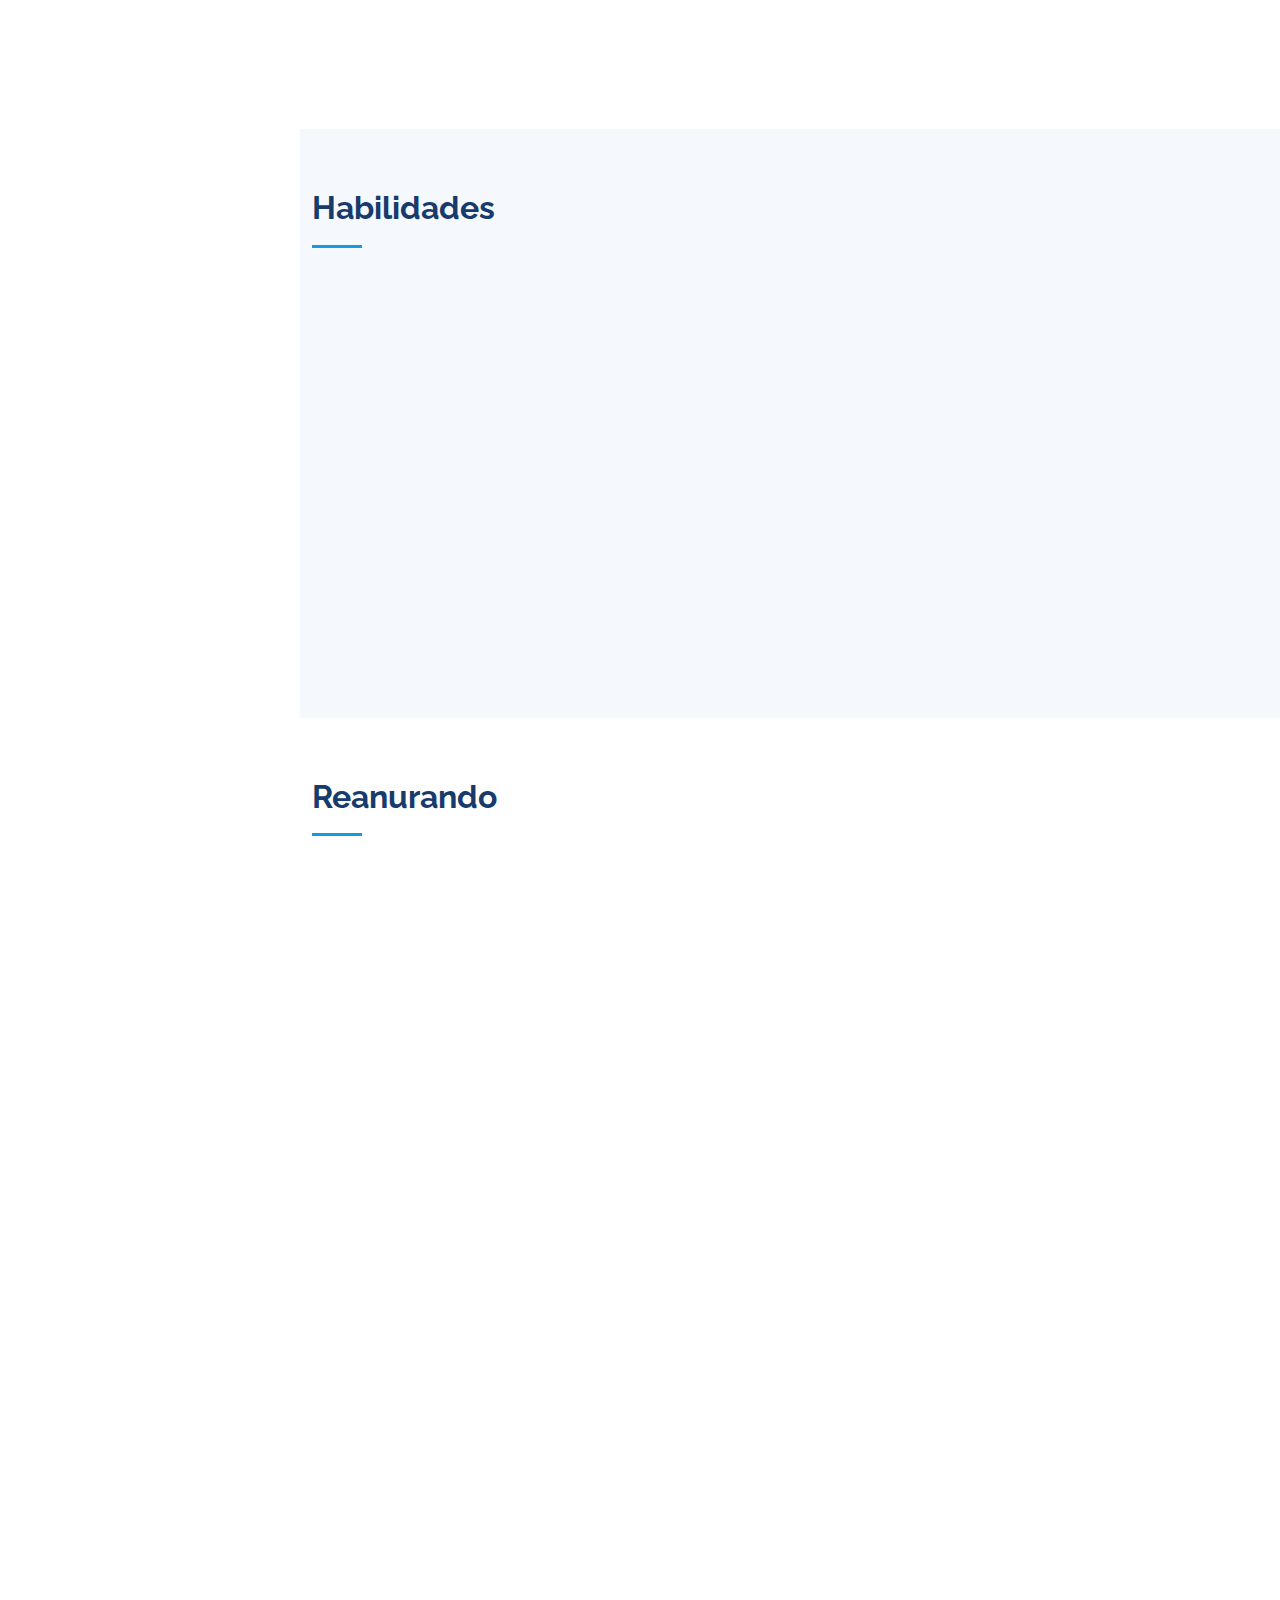
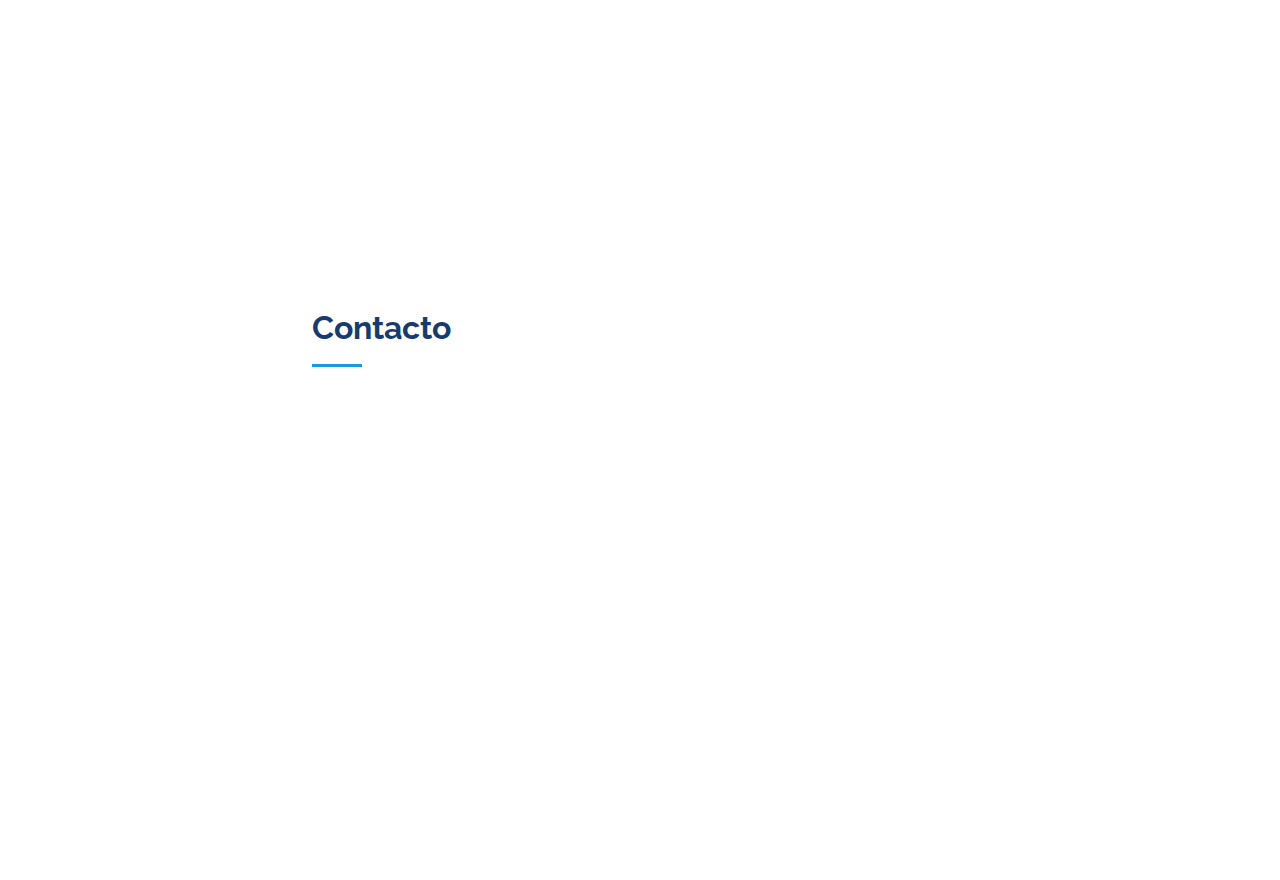
==== commit 4fd9c3f9: "Update index.html" ====
--- a/es/index.html
+++ b/es/index.html
@@ -88,7 +88,7 @@
           <p>MANEJO DE LOS LENGUAJES DE PROGRAMACIÓN:</p>
 
 <p style="font-weight: bold;">PYTHON, JAVA, JAVA SCRIPT Y DART;</p> <p>MANEJO DE LOS SIGUIENTES GESTORES DE BASES DATOS:</p> <p style="font-weight: bold;">MARIA DB, SQL SERVER, MYSQL, MONGO DB</p> <p>CONSUMO DE API’S. 
-            DESARROLLO DE APLICACIONES MOVILES EN: FLUTTER.</p> <p style="font-weight: bold;">FRAMEWORKS: FASTAPI, DJANGI RES FRAMEWORK.</p>
+            DESARROLLO DE APLICACIONES MOVILES EN: FLUTTER.</p> <p style="font-weight: bold;">FRAMEWORKS: FASTAPI, DJANGI REST FRAMEWORK.</p>
         </div>
 
         <div class="row">
@@ -131,45 +131,45 @@
           <div class="col-lg-6" data-aos="fade-up">
 
             <div class="progress">
-              <span class="skill">HTML <i class="val">100%</i></span>
-              <div class="progress-bar-wrap">
+              <span class="skill" style="font-size:60%;">HTML</span>
+<!--               <div class="progress-bar-wrap">
                 <div class="progress-bar" role="progressbar" aria-valuenow="100" aria-valuemin="0" aria-valuemax="100"></div>
-              </div>
-            </div>
-
-            <div class="progress">
-              <span class="skill">CSS3 <i class="val">90%</i></span>
-              <div class="progress-bar-wrap">
+              </div> -->
+            </div>
+
+            <div class="progress">
+              <span class="skill" style="font-size:60%;">CSS3</span>
+<!--               <div class="progress-bar-wrap">
                 <div class="progress-bar" role="progressbar" aria-valuenow="90" aria-valuemin="0" aria-valuemax="100"></div>
-              </div>
-            </div>
-
-            <div class="progress">
-              <span class="skill">JavaScript <i class="val">85%</i></span>
-              <div class="progress-bar-wrap">
+              </div> -->
+            </div>
+
+            <div class="progress">
+              <span class="skill" style="font-size:60%;">JavaScript</span>
+<!--               <div class="progress-bar-wrap">
                 <div class="progress-bar" role="progressbar" aria-valuenow="85" aria-valuemin="0" aria-valuemax="100"></div>
-              </div>
-            </div>
-
-            <div class="progress">
-              <span class="skill">Java <i class="val">85%</i></span>
-              <div class="progress-bar-wrap">
+              </div> -->
+            </div>
+
+            <div class="progress">
+              <span class="skill" style="font-size:60%;">Java </span>
+<!--               <div class="progress-bar-wrap">
                 <div class="progress-bar" role="progressbar" aria-valuenow="85" aria-valuemin="0" aria-valuemax="100"></div>
-              </div>
-            </div>
-
-            <div class="progress">
-              <span class="skill">Microsoft Azure <i class="val">45%</i></span>
-              <div class="progress-bar-wrap">
+              </div> -->
+            </div>
+
+            <div class="progress">
+              <span class="skill">Microsoft Azure</span>
+<!--               <div class="progress-bar-wrap">
                 <div class="progress-bar" role="progressbar" aria-valuenow="45" aria-valuemin="0" aria-valuemax="100"></div>
-              </div>
-            </div>
-
-            <div class="progress">
-              <span class="skill">Microsoft Office Specialist: Excel <i class="val">85%</i></span>
-              <div class="progress-bar-wrap">
+              </div> -->
+            </div>
+
+            <div class="progress">
+              <span class="skill">Amazon Web Service</span>
+<!--               <div class="progress-bar-wrap">
                 <div class="progress-bar" role="progressbar" aria-valuenow="75" aria-valuemin="0" aria-valuemax="100"></div>
-              </div>
+              </div> -->
             </div>
 
           </div>
@@ -177,45 +177,45 @@
           <div class="col-lg-6" data-aos="fade-up" data-aos-delay="100">
             
             <div class="progress">
-              <span class="skill">Microsoft Office Specialist: Word <i class="val">75%</i></span>
-              <div class="progress-bar-wrap">
+              <span class="skill" style="font-size:60%;">Django REST Framework</span>
+<!--               <div class="progress-bar-wrap">
                 <div class="progress-bar" role="progressbar" aria-valuenow="75" aria-valuemin="0" aria-valuemax="100"></div>
-              </div>
-            </div>
-
-            <div class="progress">
-              <span class="skill">PHP <i class="val">85%</i></span>
-              <div class="progress-bar-wrap">
+              </div> -->
+            </div>
+
+            <div class="progress">
+              <span class="skill" style="font-size:60%;">PHP</span>
+<!--               <div class="progress-bar-wrap">
                 <div class="progress-bar" role="progressbar" aria-valuenow="85" aria-valuemin="0" aria-valuemax="100"></div>
-              </div>
-            </div>
-
-            <div class="progress">
-              <span class="skill">SQL <i class="val">90%</i></span>
-              <div class="progress-bar-wrap">
+              </div> -->
+            </div>
+
+            <div class="progress">
+              <span class="skill" style="font-size:60%;">SQL</span>
+<!--               <div class="progress-bar-wrap">
                 <div class="progress-bar" role="progressbar" aria-valuenow="90" aria-valuemin="0" aria-valuemax="100"></div>
-              </div>
-            </div>
-
-            <div class="progress">
-              <span class="skill">SQL Server Management Studio (SSMS) <i class="val">75%</i></span>
-              <div class="progress-bar-wrap">
+              </div> -->
+            </div>
+
+            <div class="progress">
+              <span class="skill" style="font-size:60%;">Flutter</span>
+<!--               <div class="progress-bar-wrap">
                 <div class="progress-bar" role="progressbar" aria-valuenow="75" aria-valuemin="0" aria-valuemax="100"></div>
-              </div>
+              </div> -->
             </div>
             
             <div class="progress">
-              <span class="skill">MySQl <i class="val">80%</i></span>
-              <div class="progress-bar-wrap">
+              <span class="skill" style="font-size:60%;">Dart</span>
+<!--               <div class="progress-bar-wrap">
+                <div class="progress-bar" role="progressbar" aria-valuenow="70" aria-valuemin="0" aria-valuemax="100"></div>
+              </div> -->
+            </div>
+            
+            <div class="progress">
+              <span class="skill" style="font-size:60%;">MySQl</span>
+<!--               <div class="progress-bar-wrap">
                 <div class="progress-bar" role="progressbar" aria-valuenow="80" aria-valuemin="0" aria-valuemax="100"></div>
-              </div>
-            </div>
-
-            <div class="progress">
-              <span class="skill">C++ <i class="val">70%</i></span>
-              <div class="progress-bar-wrap">
-                <div class="progress-bar" role="progressbar" aria-valuenow="70" aria-valuemin="0" aria-valuemax="100"></div>
-              </div>
+              </div> -->
             </div>
           </div>
 
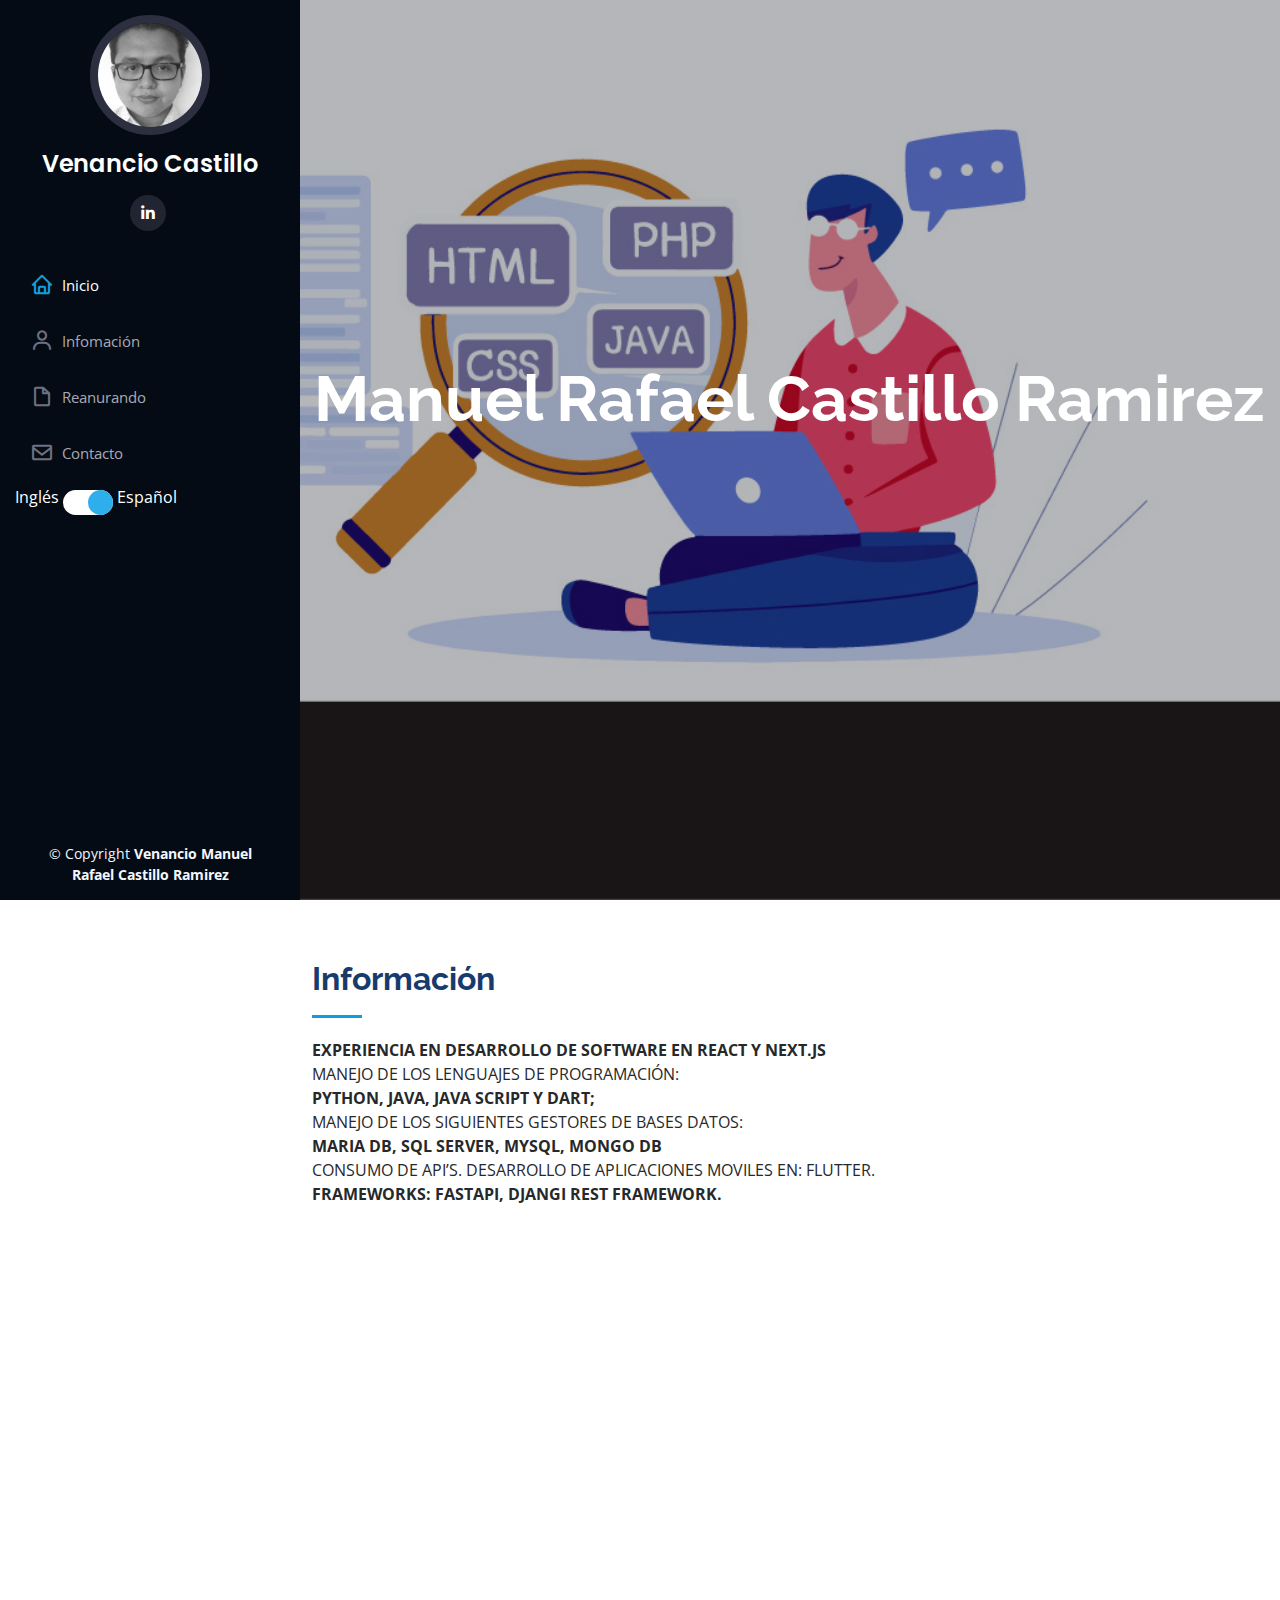
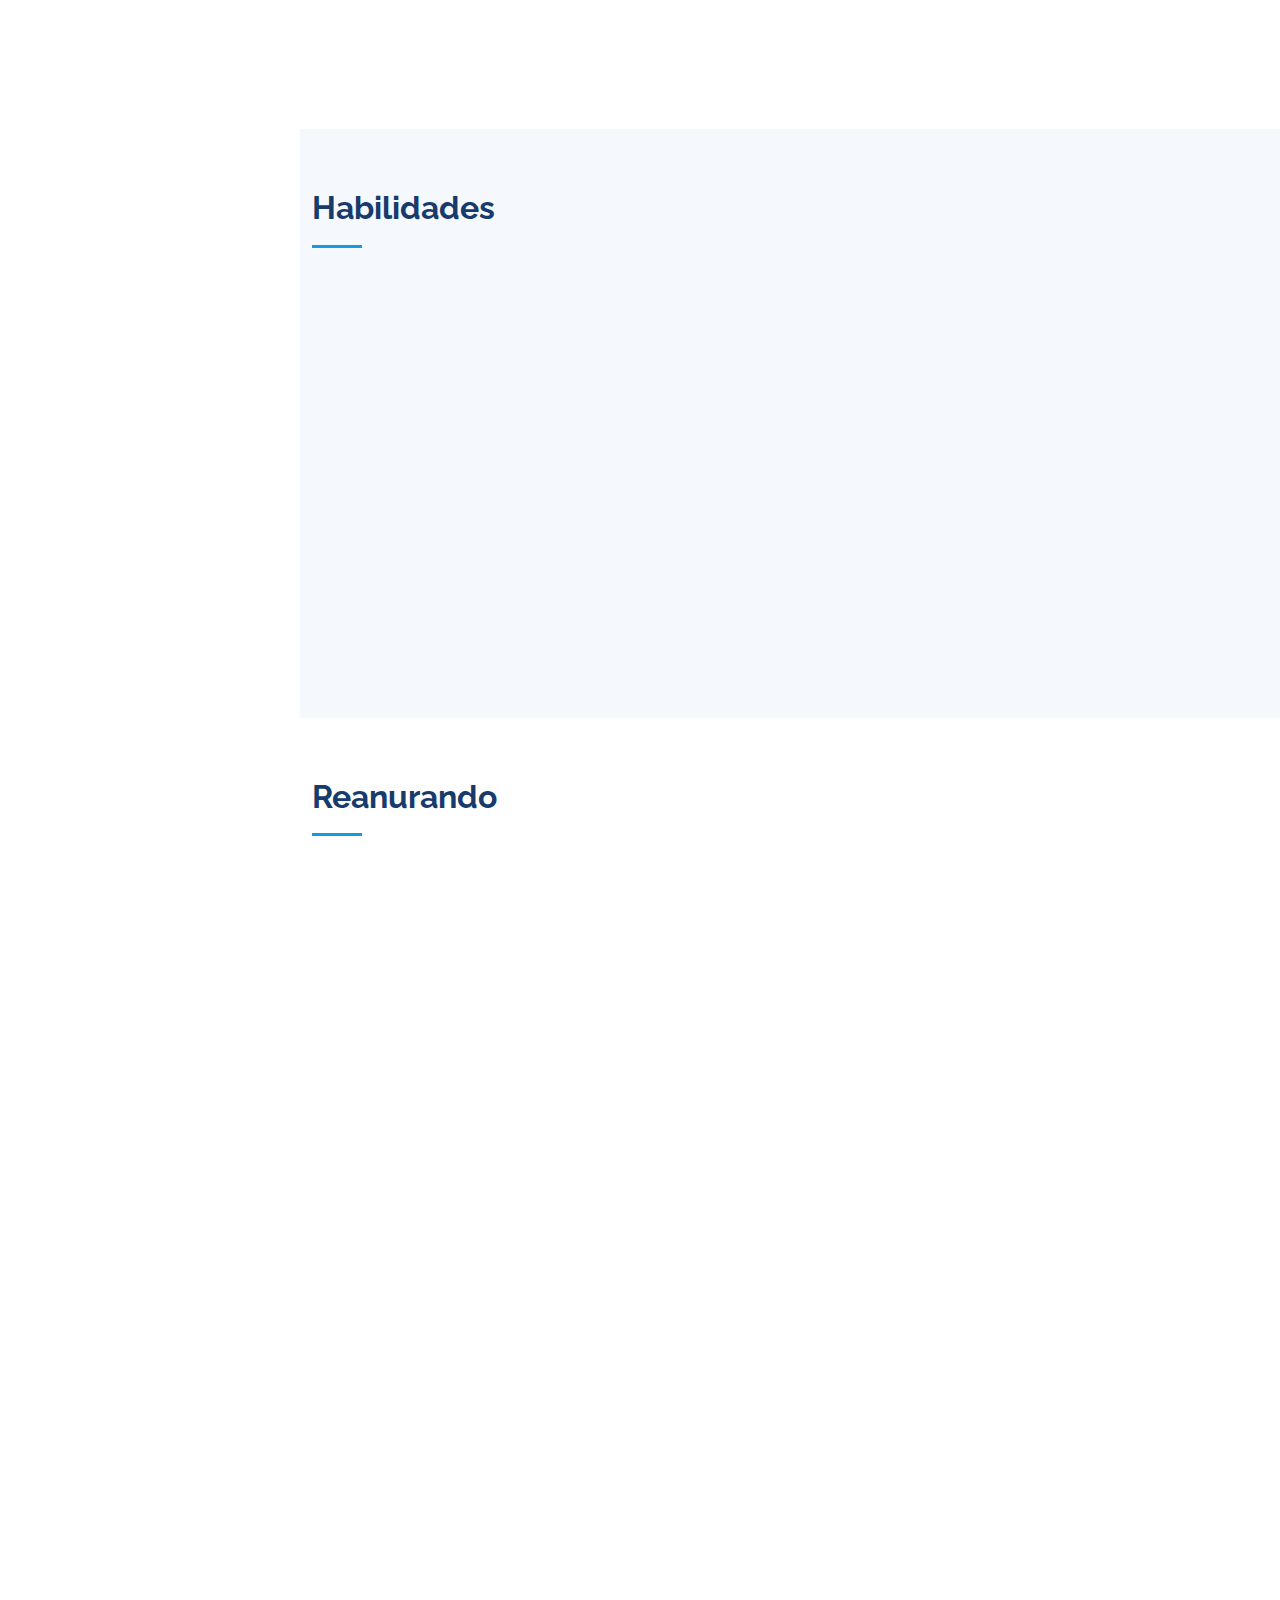
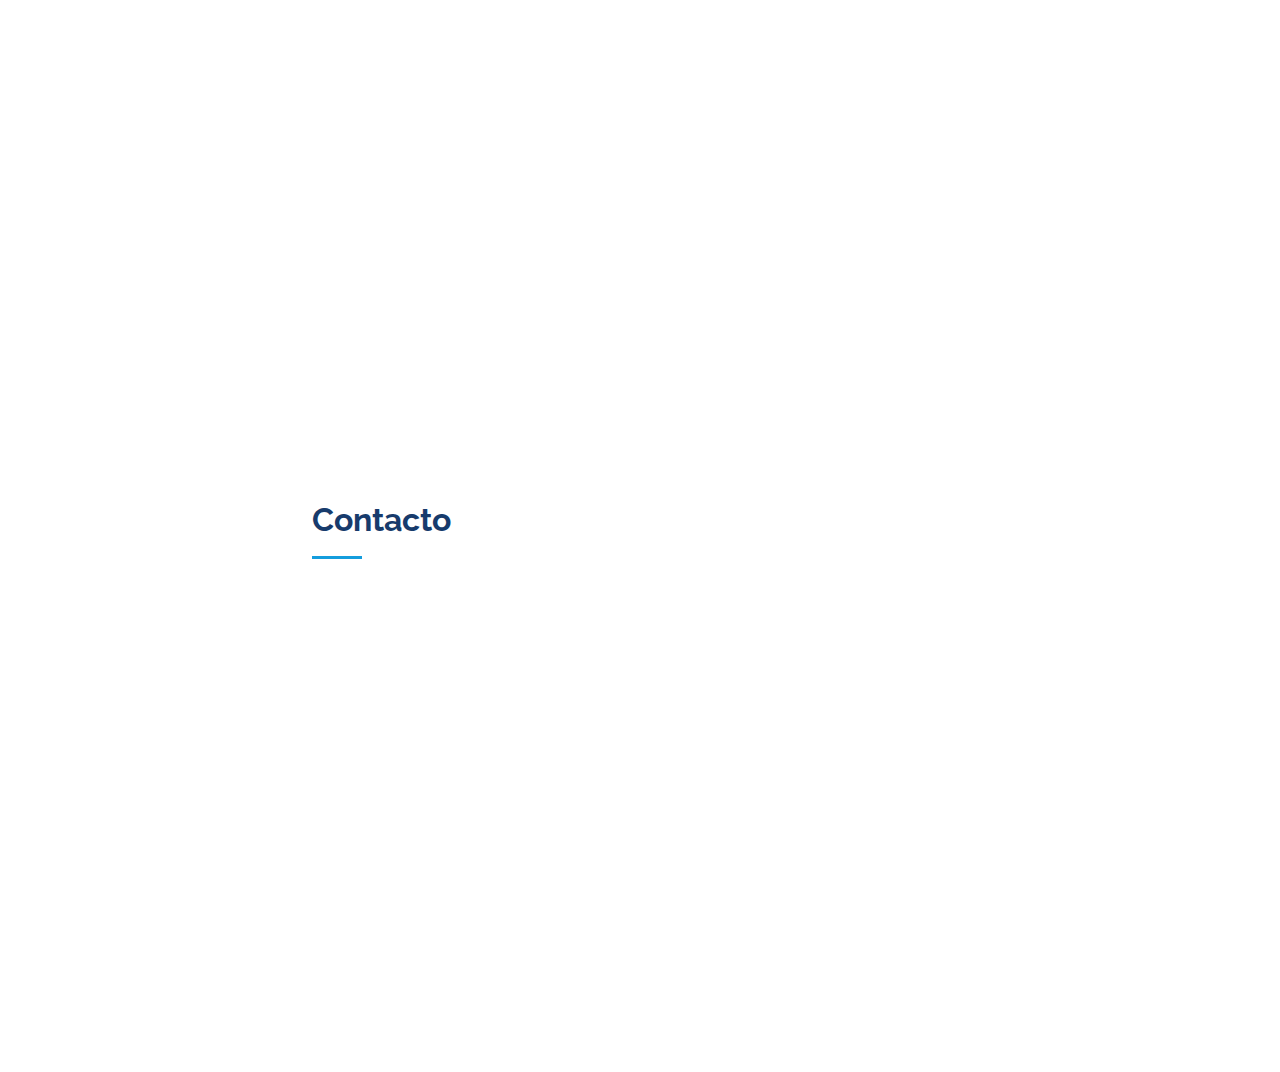
==== commit 984a1055: "Update index.html" ====
--- a/es/index.html
+++ b/es/index.html
@@ -131,42 +131,42 @@
           <div class="col-lg-6" data-aos="fade-up">
 
             <div class="progress">
-              <span class="skill" style="font-size:60%;">HTML</span>
+              <span class="skill" style="font-size:170%;">HTML</span>
 <!--               <div class="progress-bar-wrap">
                 <div class="progress-bar" role="progressbar" aria-valuenow="100" aria-valuemin="0" aria-valuemax="100"></div>
               </div> -->
             </div>
 
             <div class="progress">
-              <span class="skill" style="font-size:60%;">CSS3</span>
+              <span class="skill" style="font-size:170%;">CSS3</span>
 <!--               <div class="progress-bar-wrap">
                 <div class="progress-bar" role="progressbar" aria-valuenow="90" aria-valuemin="0" aria-valuemax="100"></div>
               </div> -->
             </div>
 
             <div class="progress">
-              <span class="skill" style="font-size:60%;">JavaScript</span>
+              <span class="skill" style="font-size:170%;">JavaScript</span>
 <!--               <div class="progress-bar-wrap">
                 <div class="progress-bar" role="progressbar" aria-valuenow="85" aria-valuemin="0" aria-valuemax="100"></div>
               </div> -->
             </div>
 
             <div class="progress">
-              <span class="skill" style="font-size:60%;">Java </span>
+              <span class="skill" style="font-size:170%;">Java </span>
 <!--               <div class="progress-bar-wrap">
                 <div class="progress-bar" role="progressbar" aria-valuenow="85" aria-valuemin="0" aria-valuemax="100"></div>
               </div> -->
             </div>
 
             <div class="progress">
-              <span class="skill">Microsoft Azure</span>
+              <span class="skill" style="font-size:170%;">Microsoft Azure</span>
 <!--               <div class="progress-bar-wrap">
                 <div class="progress-bar" role="progressbar" aria-valuenow="45" aria-valuemin="0" aria-valuemax="100"></div>
               </div> -->
             </div>
 
             <div class="progress">
-              <span class="skill">Amazon Web Service</span>
+              <span class="skill" style="font-size:170%;">Amazon Web Service</span>
 <!--               <div class="progress-bar-wrap">
                 <div class="progress-bar" role="progressbar" aria-valuenow="75" aria-valuemin="0" aria-valuemax="100"></div>
               </div> -->
@@ -177,42 +177,42 @@
           <div class="col-lg-6" data-aos="fade-up" data-aos-delay="100">
             
             <div class="progress">
-              <span class="skill" style="font-size:60%;">Django REST Framework</span>
+              <span class="skill" style="font-size:170%;">Django REST Framework</span>
 <!--               <div class="progress-bar-wrap">
                 <div class="progress-bar" role="progressbar" aria-valuenow="75" aria-valuemin="0" aria-valuemax="100"></div>
               </div> -->
             </div>
 
             <div class="progress">
-              <span class="skill" style="font-size:60%;">PHP</span>
+              <span class="skill" style="font-size:170%;">PHP</span>
 <!--               <div class="progress-bar-wrap">
                 <div class="progress-bar" role="progressbar" aria-valuenow="85" aria-valuemin="0" aria-valuemax="100"></div>
               </div> -->
             </div>
 
             <div class="progress">
-              <span class="skill" style="font-size:60%;">SQL</span>
+              <span class="skill" style="font-size:170%;">SQL</span>
 <!--               <div class="progress-bar-wrap">
                 <div class="progress-bar" role="progressbar" aria-valuenow="90" aria-valuemin="0" aria-valuemax="100"></div>
               </div> -->
             </div>
 
             <div class="progress">
-              <span class="skill" style="font-size:60%;">Flutter</span>
+              <span class="skill" style="font-size:170%;">Flutter</span>
 <!--               <div class="progress-bar-wrap">
                 <div class="progress-bar" role="progressbar" aria-valuenow="75" aria-valuemin="0" aria-valuemax="100"></div>
               </div> -->
             </div>
             
             <div class="progress">
-              <span class="skill" style="font-size:60%;">Dart</span>
+              <span class="skill" style="font-size:170%;">Dart</span>
 <!--               <div class="progress-bar-wrap">
                 <div class="progress-bar" role="progressbar" aria-valuenow="70" aria-valuemin="0" aria-valuemax="100"></div>
               </div> -->
             </div>
             
             <div class="progress">
-              <span class="skill" style="font-size:60%;">MySQl</span>
+              <span class="skill" style="font-size:170%;">MySQl</span>
 <!--               <div class="progress-bar-wrap">
                 <div class="progress-bar" role="progressbar" aria-valuenow="80" aria-valuemin="0" aria-valuemax="100"></div>
               </div> -->
@@ -237,7 +237,13 @@
             <h3 class="resume-title">Resumiendo</h3>
             <div class="resume-item pb-0">
               <h4>Venancio Manuel Rafael Castillo Ramirez</h4>
-              <p><em>Soy Ingeniero en Sistemas Computacionales en el cual cuento con 2 años de experiencia académica programando en los lenguajes: Java, JavaScript, PHP, C++, C#; un año en diseño web: HTML, CSS3, Bootstrab y desarrollando en los sistemas gestores de base de datos: SQL Server and MySQL.</em></p>
+              <p style="font-weight: bold;"><em>
+EXPERIENCIA EN DESARROLLO DE SOFTWARE EN REACT Y
+NEXT.JS</em></p>
+          <p><em>MANEJO DE LOS LENGUAJES DE PROGRAMACIÓN:</em></p>
+
+<p style="font-weight: bold;"><em>PYTHON, JAVA, JAVA SCRIPT Y DART;</p> <p>MANEJO DE LOS SIGUIENTES GESTORES DE BASES DATOS:</em></p> <p style="font-weight: bold;"><em>MARIA DB, SQL SERVER, MYSQL, MONGO DB </em></p> <p><em>CONSUMO DE API’S. 
+            DESARROLLO DE APLICACIONES MOVILES EN: FLUTTER.</em></p> <p style="font-weight: bold;"><em>FRAMEWORKS: FASTAPI, DJANGI REST FRAMEWORK.</em></p>
               <ul>
                 <li>Campeche, Campeche, Mexico</li>
                 <li>(+52) 9811116488</li>
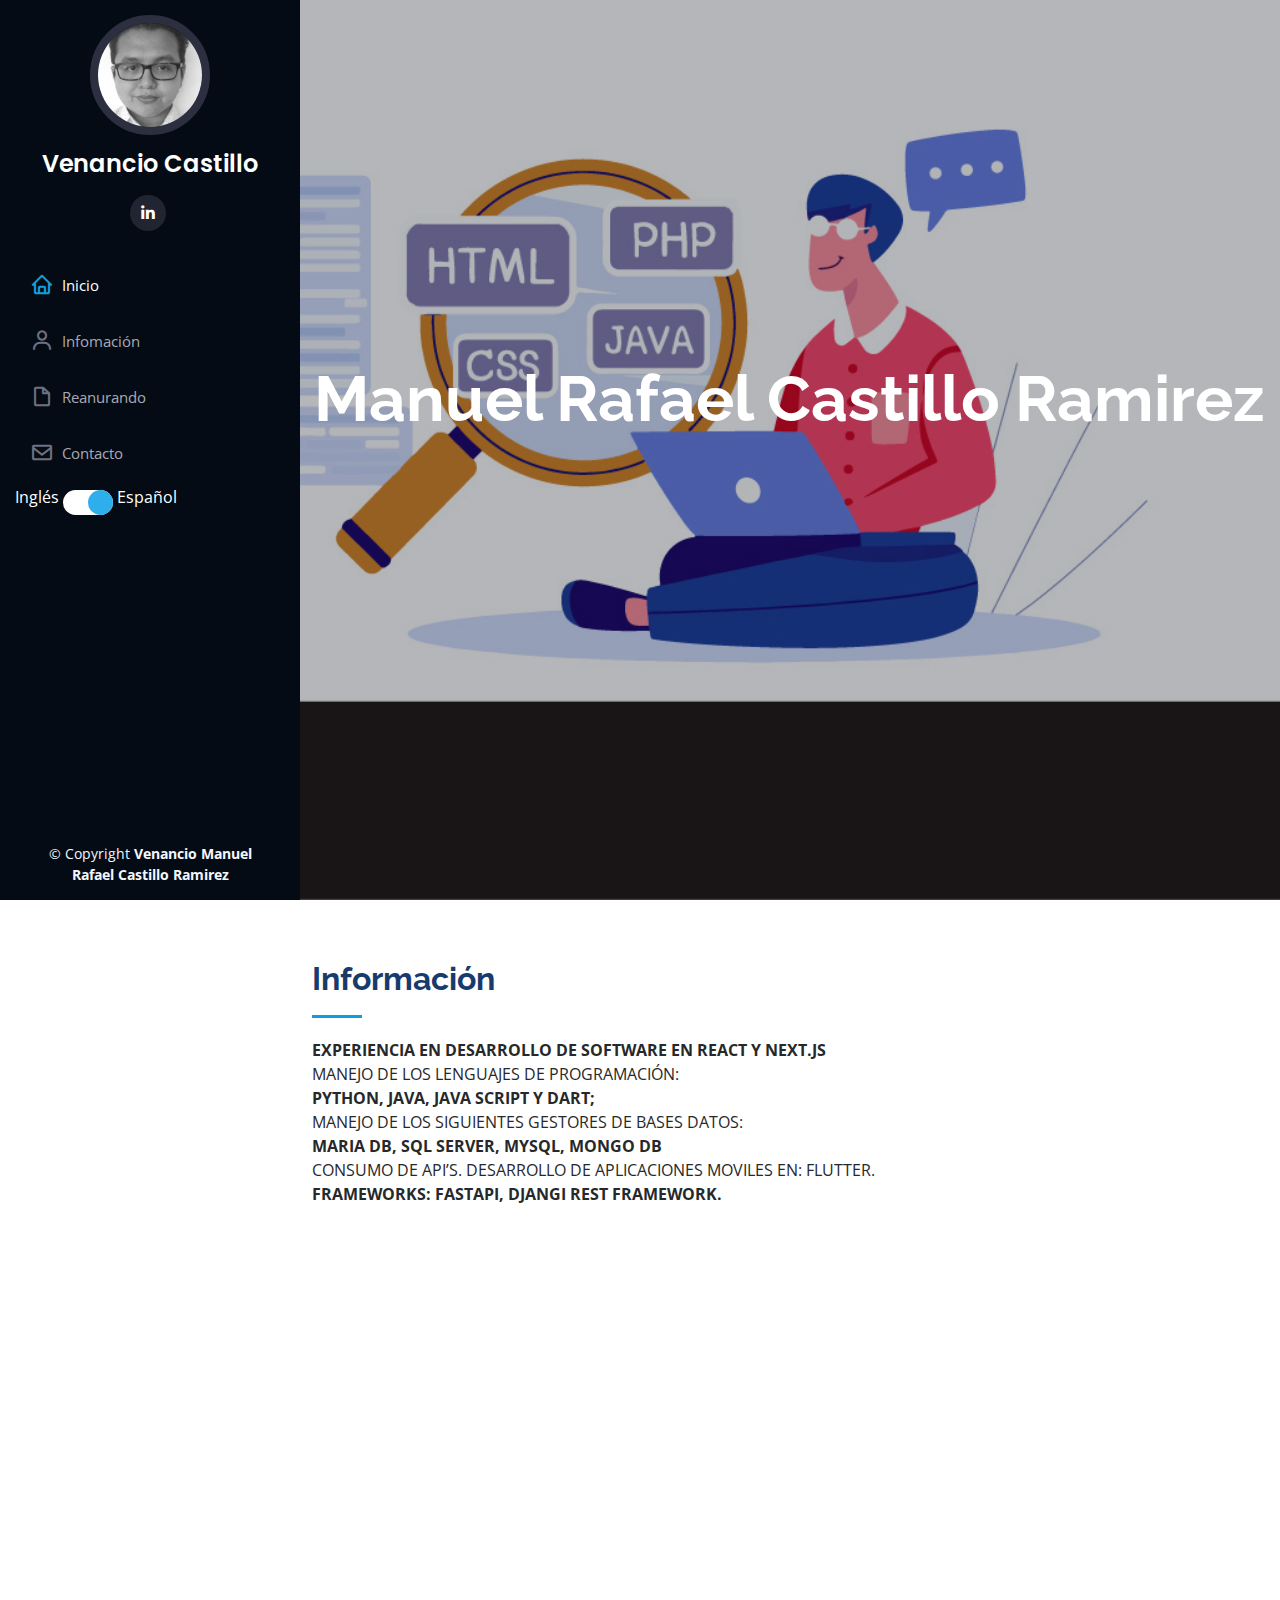
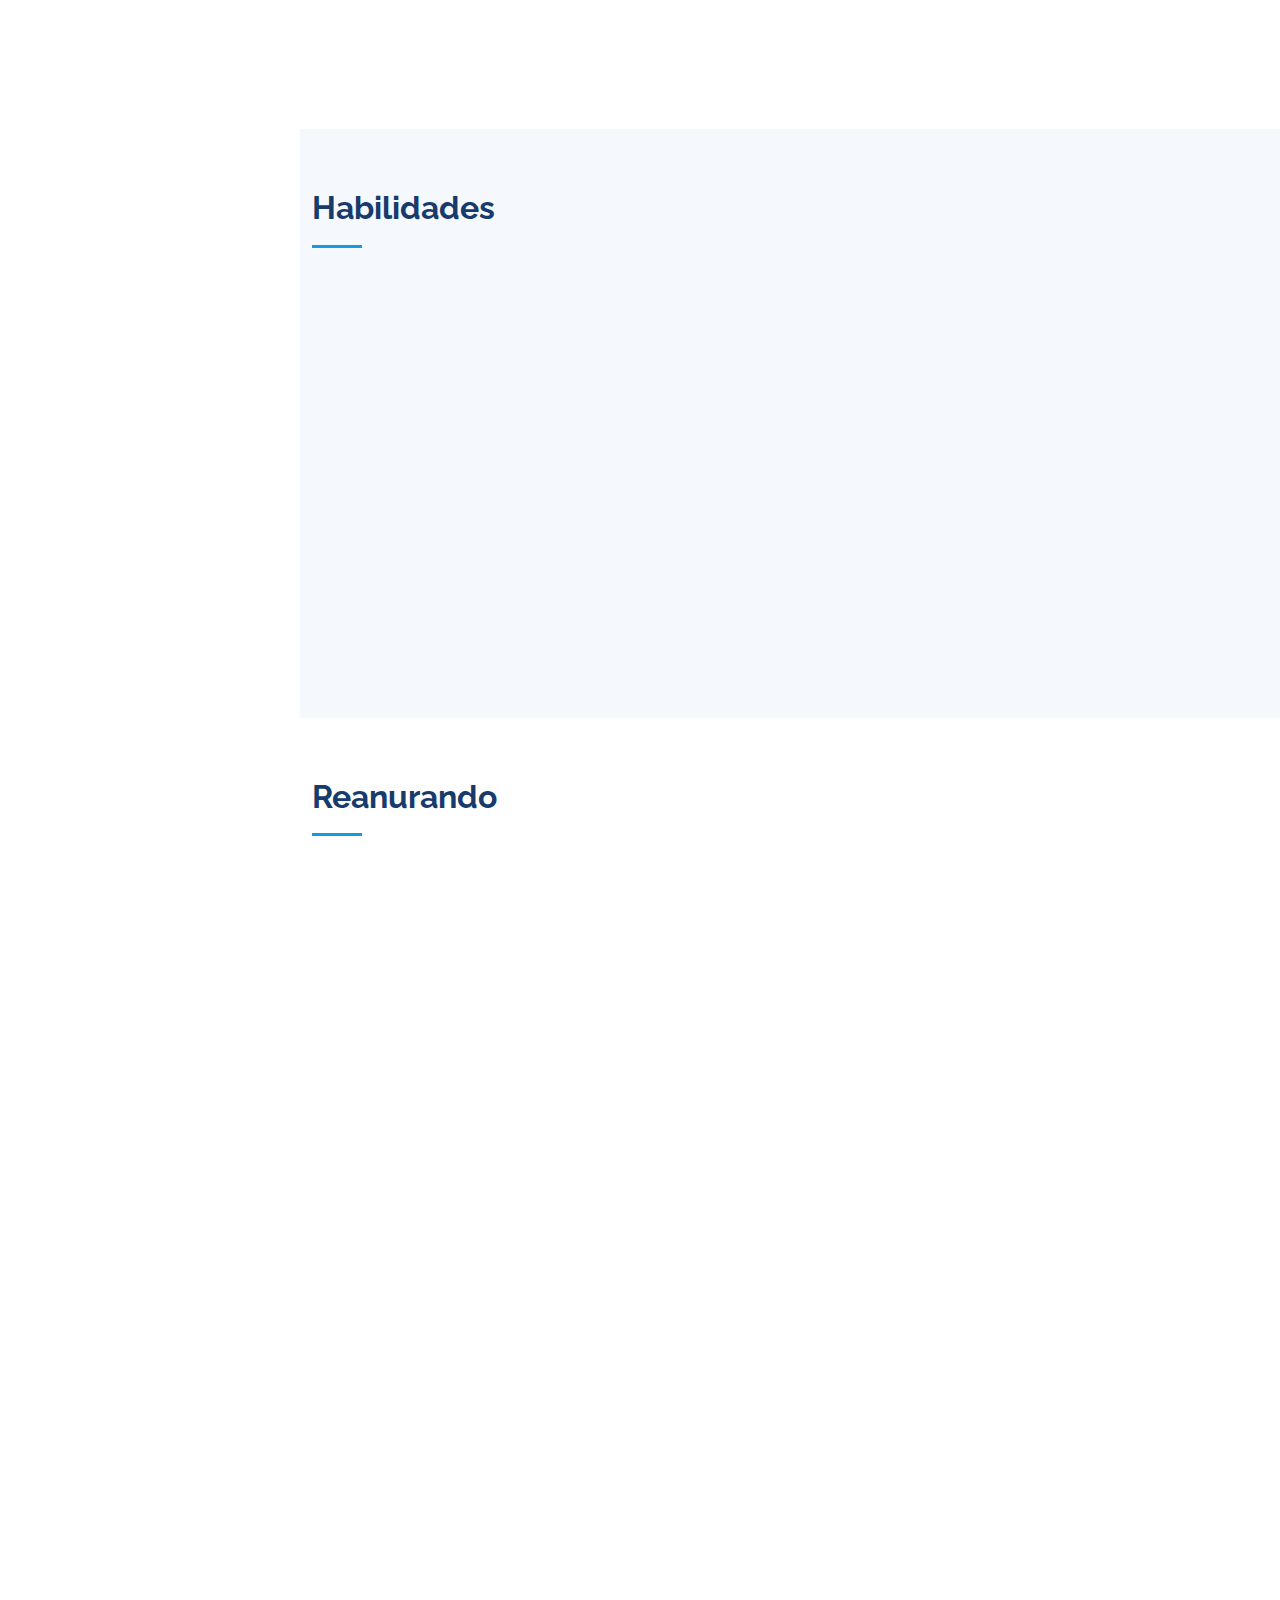
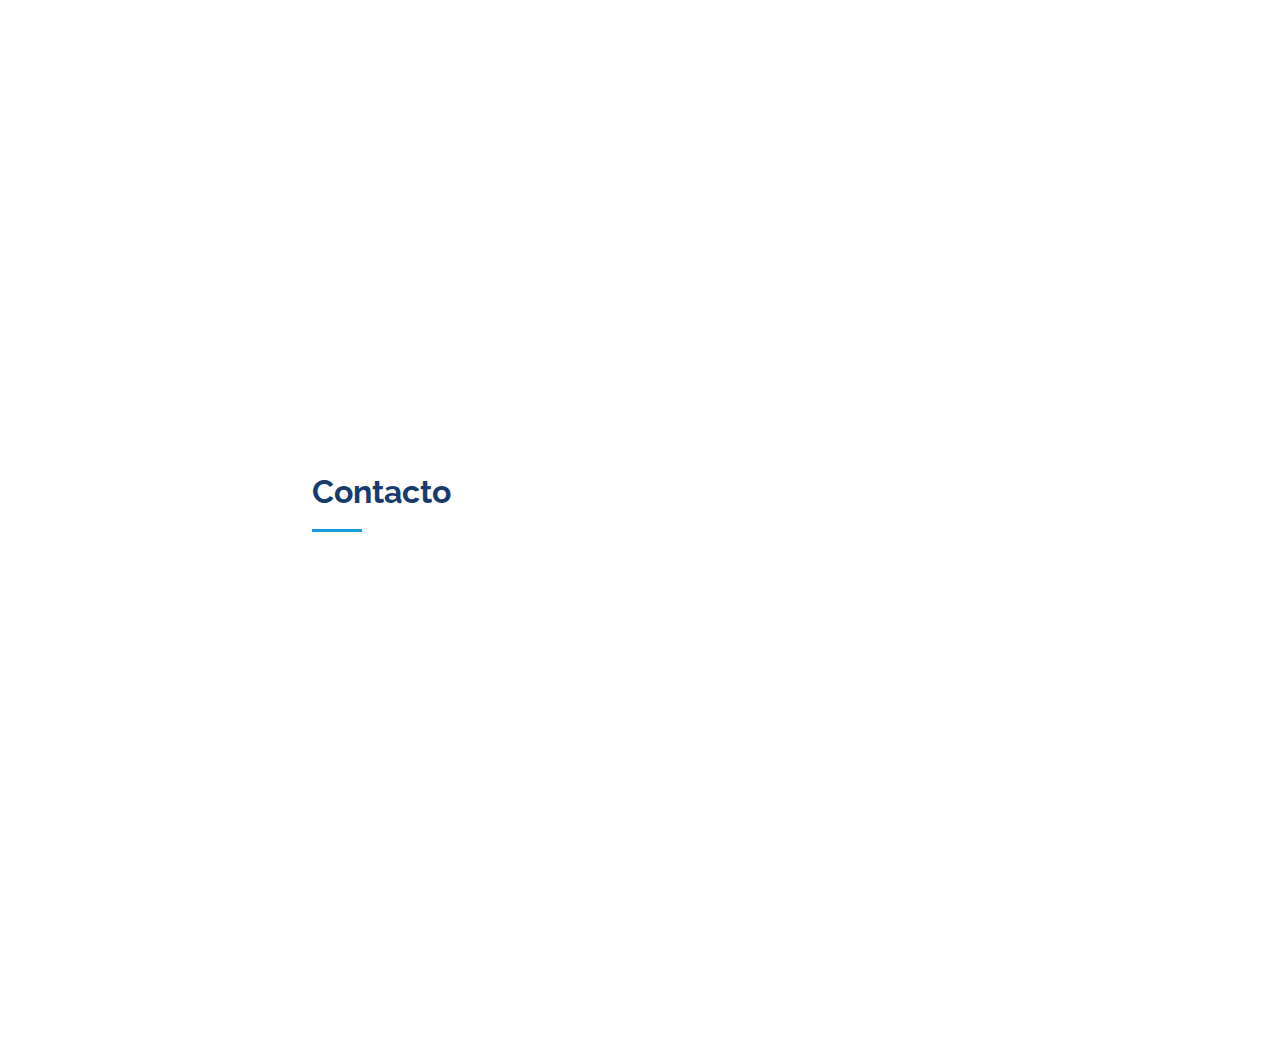
==== commit 9ba71439: "Update index.html" ====
--- a/es/index.html
+++ b/es/index.html
@@ -256,13 +256,18 @@
               <h4>Licenciado como Ingeniero en Sistemas Computacionales</h4>
               <h5>2016 - 2021</h5>
               <p><em>Universidad Autónoma de Campeche, Cam. Campeche, Mexico</em></p>
-              <p>La Universidad Autónoma de Campeche es una universidad pública mexicana con sede en la ciudad de Campeche, Campeche, que cuenta con varios campus en todo el estado. Fue fundada en 1965 como Universidad del Sudeste.</p>
             </div>
             <div class="resume-item">
               <h4>Escuela Preparatoria</h4>
               <h5>2012 - 2016</h5>
               <p><em>Escuela Preparatoria Dr. Nazario Victor Montejo Godoy</em></p>
-              <p>Una de las preparatorias más importantes del estado de Campeche debido a que se encuentra viculada estrechamente con la Universidad Autónoma de Campeche.</p>
+            </div>
+
+            <h3 class="resume-title">Trabajos</h3>
+            <div class="resume-item pb-0">
+              <h4>Itrends</h4>
+              <h5>2023 - Actualmente</h5>
+              <p><em>Treabjo en equipo en desarrollo de páginas Web, Apps Movil con Flutter tanto en Frontend y Backend</em></p>
             </div>
           </div>
           
